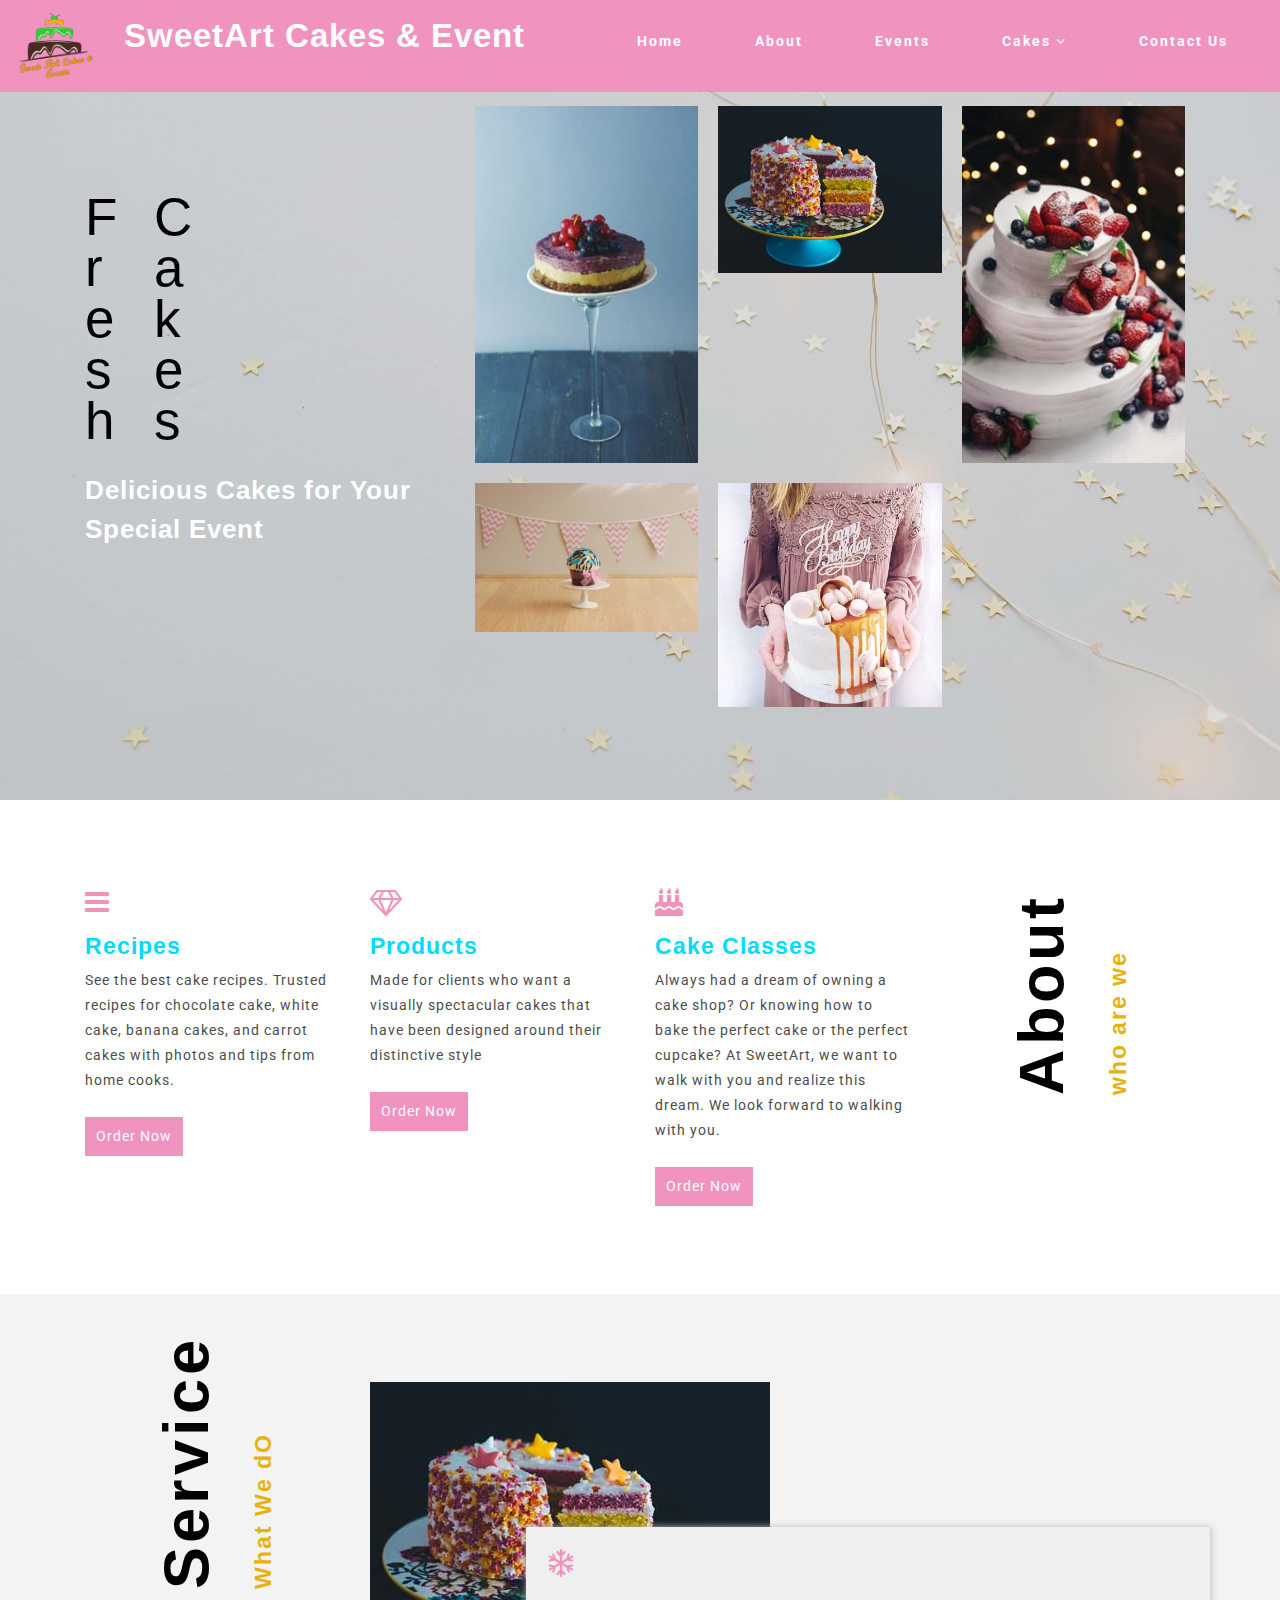
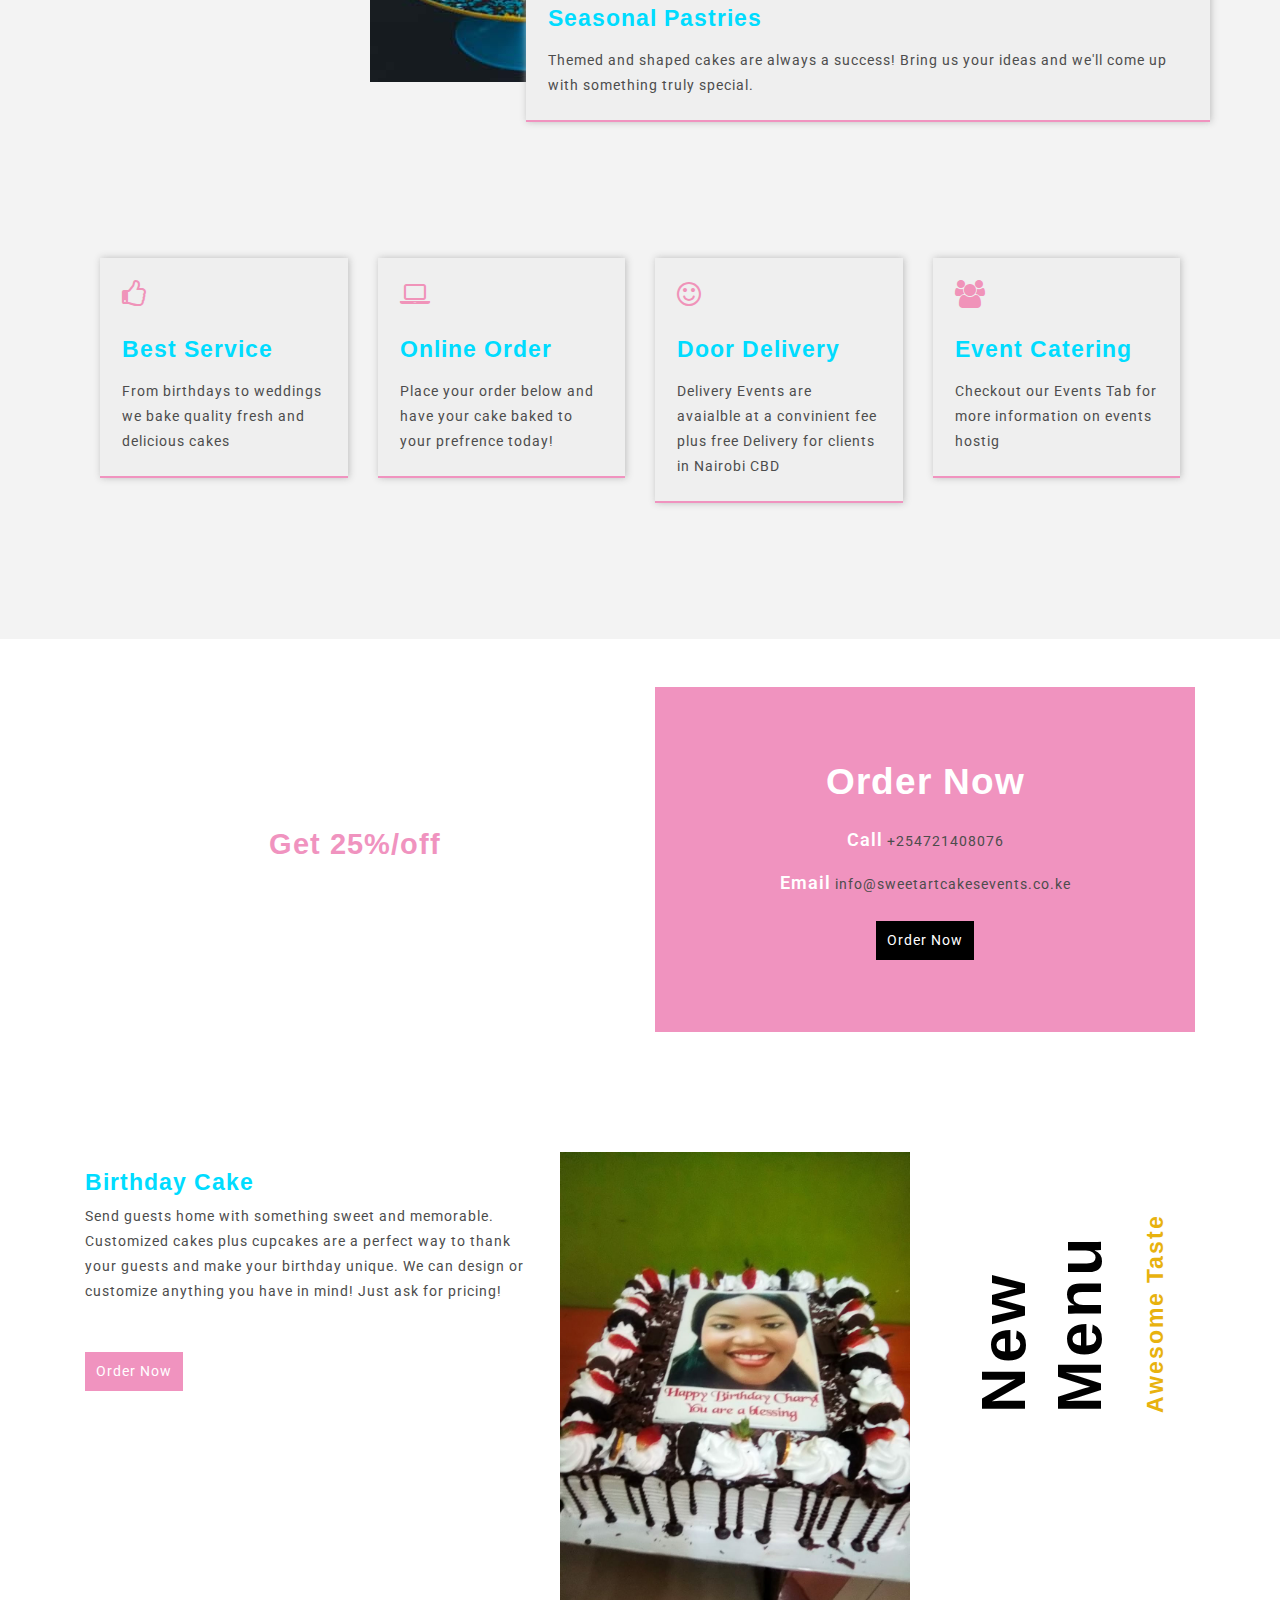
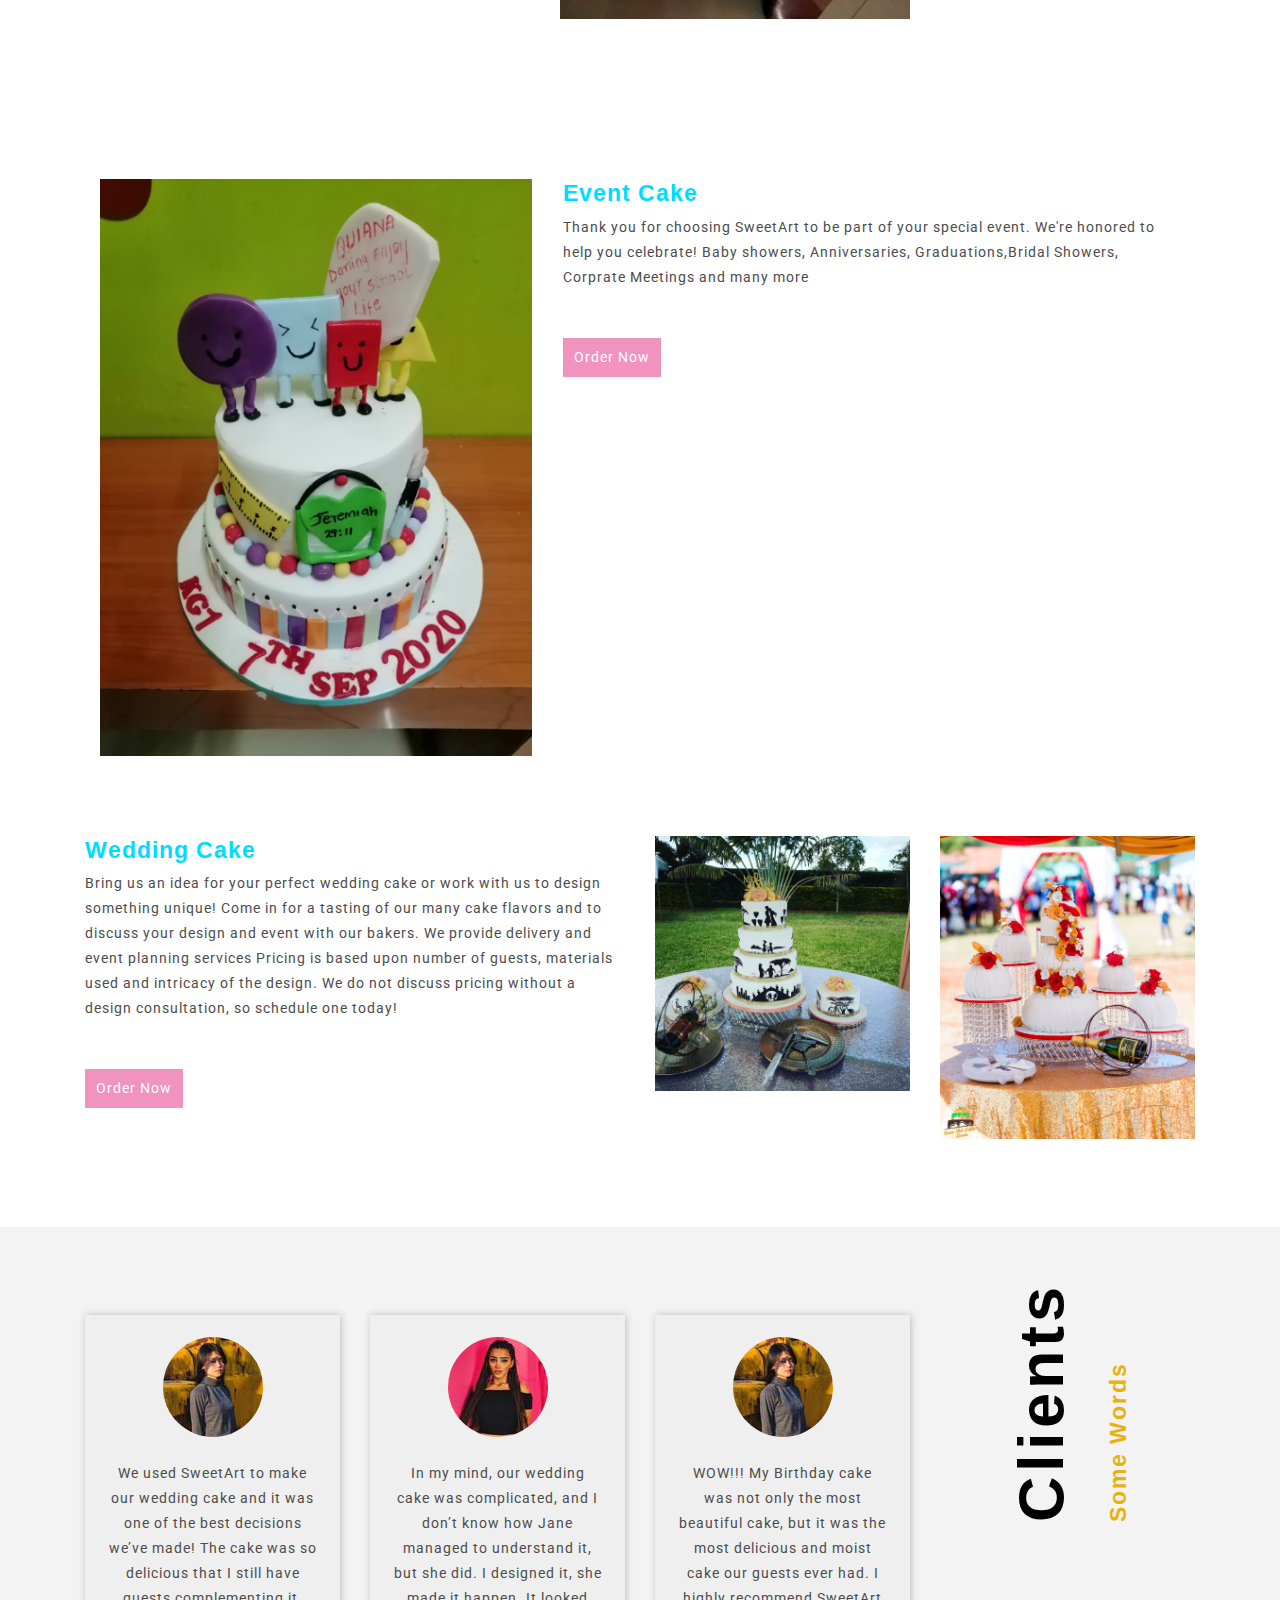
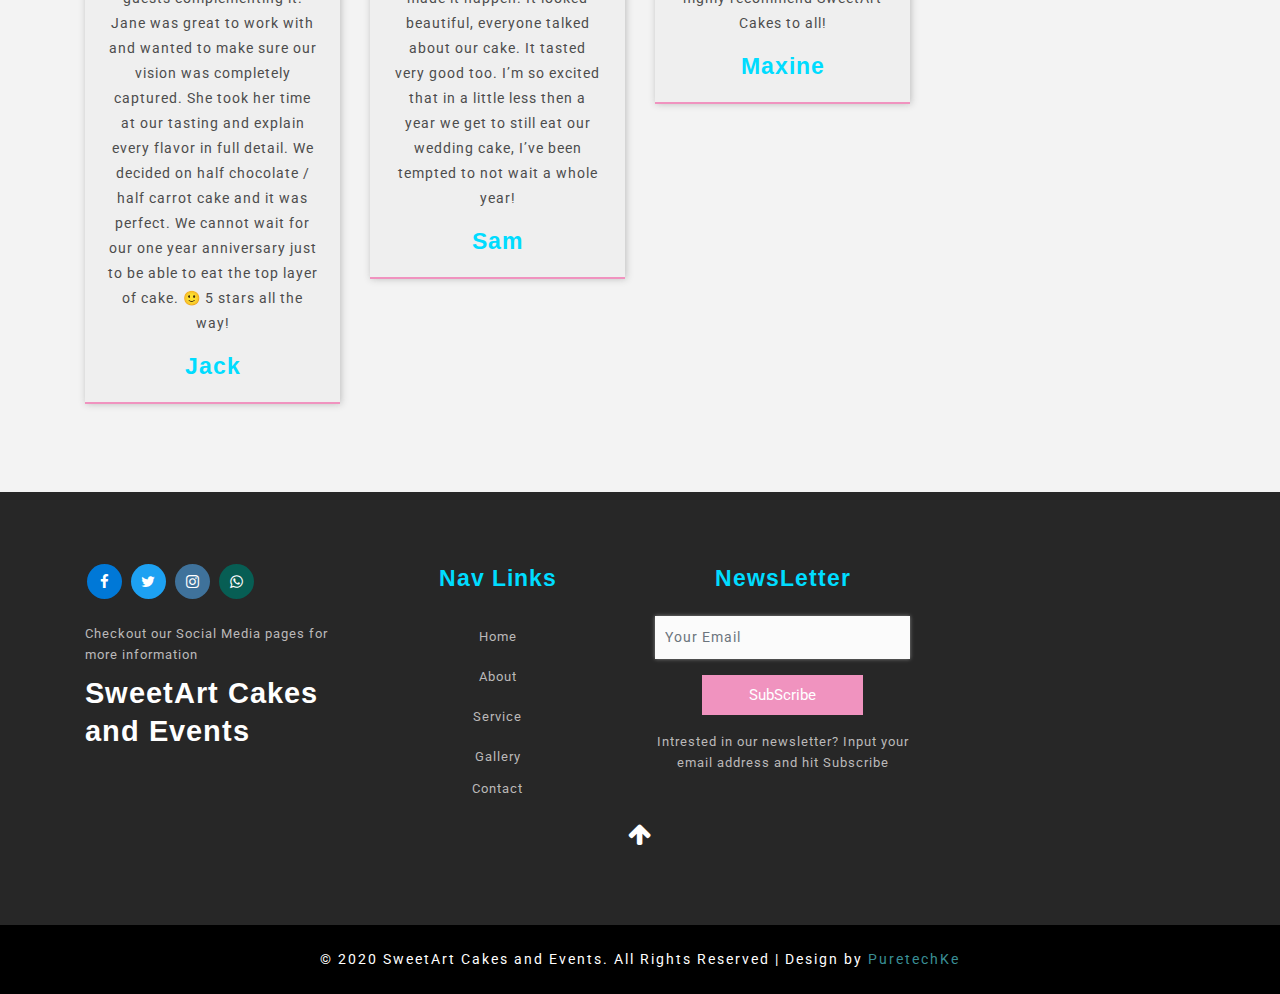
==== index.html @ e63283e0 "initial" ====
<!--A Design by W3layouts
  Author: W3layout
  Author URL: http://w3layouts.com
  License: Creative Commons Attribution 3.0 Unported
  License URL: http://creativecommons.org/licenses/by/3.0/
  -->
<!DOCTYPE html>
<html lang="zxx">

<head>
  <title>SweetArt Cakes & Events | Home</title>
  <!--meta tags -->
  <meta charset="UTF-8">
  <meta name="viewport" content="width=device-width, initial-scale=1">
  <meta name="keywords" content="Gateau Responsive web template, Bootstrap Web Templates, Flat Web Templates, Android Compatible web template, 
      Smartphone Compatible web template, free webdesigns for Nokia, Samsung, LG, SonyEricsson, Motorola web design" />
  <script>
    addEventListener("load", function () {
      setTimeout(hideURLbar, 0);
    }, false);

    function hideURLbar() {
      window.scrollTo(0, 1);
    }
  </script>
  <!--//meta tags ends here-->
  <!--booststrap-->
  <link href="css/bootstrap.min.css" rel="stylesheet" type="text/css" media="all">
  <!--//booststrap end-->
  <!-- font-awesome icons -->
  <link href="css/font-awesome.min.css" rel="stylesheet">
  <!-- //font-awesome icons -->
  <!--stylesheets-->
  <link href="css/style.css" rel='stylesheet' type='text/css' media="all">
  <!--//stylesheets-->
  <link href="//fonts.googleapis.com/css?family=Arimo:400,700" rel="stylesheet">
  <link href="//fonts.googleapis.com/css?family=Roboto:400,500,700,900" rel="stylesheet">
</head>

<body>
  <div class="main-top" id="home">
    <div class="headder-top">
      <!-- nav -->
      <nav>
        <div id="logo">
          <img id="logox" src="images/cakes/logo.png">
          <h1>
            <a href="index.html">SweetArt Cakes & Event</a>
          </h1>
        </div>
        <label for="drop" class="toggle">Menu</label>
        <input type="checkbox" id="drop">
        <ul class="menu mt-2">
          <li class="active">
            <a href="index.html">Home</a>
          </li>
          <li class="mx-lg-3 mx-md-2 my-md-0 my-1">
            <a href="about.html">About</a>
          </li>
          <li>
            <a href="service.html">Events</a>
          </li>
          <li class="mx-lg-3 mx-md-2 my-md-0 my-1">
            <!-- First Tier Drop Down -->
            <label for="drop-2" class="toggle toogle-2">Cakes
              <span class="fa fa-angle-down" aria-hidden="true"></span>
            </label>
            <a href="#">Cakes
              <span class="fa fa-angle-down" aria-hidden="true"></span>
            </a>
            <input type="checkbox" id="drop-2">
            <ul>
              <li>
                <a href="wedding.html" class="drop-text">Weddings</a>
              </li>
              
              <li>
                <a href="gallery.html" class="drop-text">Birthdays</a>
              </li>
              <li>
                <a href="babyshower.html" class="drop-text">Baby Showers</a>
              </li>
              <li>
                <a href="Corporate.html" class="drop-text">Corporate</a>
              </li>
              <li>
                <a href="others.html" class="drop-text">Others</a>
              </li>
              
            </ul>
          </li>
          <li>
            <a href="contact.html">Contact Us</a>
          </li>
        </ul>
      </nav>
      <!-- //nav -->
    </div>
    <!-- banner -->
    <div class="container">
      <div class="row main-banner">
        <div class="col-lg-4 col-md-5 style-banner ">
          <div class="banner-rotated">
            <h4>
              <span> F</span>
            </h4>
            <h4>
              <span> r</span>
            </h4>
            <h4>
              <span> e</span>
            </h4>
            <h4>
              <span> s</span>
            </h4>
            <h4>
              <span> h</span>
            </h4>
          </div>
          <div class="banner-rotated">
            <h4>
              <span> C</span>
            </h4>
            <h4>
              <span> a</span>
            </h4>
            <h4>
              <span> k</span>
            </h4>
            <h4>
              <span> e</span>
            </h4>
            <h4>
              <span> s</span>
            </h4>
          </div>
          <h5 class="mt-lg-4 mt-3">Delicious Cakes for Your Special Event
          </h5>
        </div>
        <div class="col-lg-8 col-md-7 banner-imgs text-center">
          <div class="row no-gutters">
            <div class="col-sm-4 banner-right-images">
              <img src="images/bb2.jpg" alt="news image" class="img-fluid">
            </div>
            <div class="col-sm-4 banner-right-images">
              <img src="images/bb1.jpg" alt="news image" class="img-fluid ">
            </div>
            <div class="col-sm-4 banner-right-images">
              <img src="images/bb3.jpg" alt="news image" class="img-fluid">
            </div>
            <div class="col-sm-4 banner-right-images">
              <img src="images/bb5.jpg" alt="news image" class="img-fluid ">
            </div>
            <div class="col-sm-4 banner-right-images">
              <img src="images/bb4.jpg" alt="news image" class="img-fluid">
            </div>
          </div>
        </div>
      </div>
    </div>
  </div>
  <!-- //banner -->
  <!-- about -->
  <section class="about py-lg-4 py-md-3 py-sm-3 py-3" id="about">
    <div class="container py-lg-5 py-md-4 py-sm-4 py-3">
      <div class="row">
        <div class="col-lg-3 col-md-6 col-sm-6 about-two-grids my-3">
          <span class="fa fa-bars mb-3" aria-hidden="true"></span>
          <h4>Recipes</h4>
          <div class="about-para-txt mt-2">
            <p>See the best cake recipes. Trusted recipes for chocolate cake, white cake, banana cakes, and carrot cakes with photos and tips from home cooks.</p>
          </div>
          <div class="view-buttn mt-md-4 mt-3">
            <a href="contact.html" class="btn">Order Now </a>
          </div>
        </div>
        <div class="col-lg-3 col-md-6 col-sm-6 about-two-grids my-3">
          <span class="fa fa-diamond mb-3" aria-hidden="true"></span>
          <h4>Products</h4>
          <div class="about-para-txt mt-2">
            <p>Made for clients who want a visually spectacular cakes that have been designed around their distinctive style</p>
          </div>
          <div class="view-buttn mt-md-4 mt-3">
            <a href="contact.html" class="btn">Order Now </a>
          </div>
        </div>
        <div class="col-lg-3 col-md-6 col-sm-6 about-two-grids my-3">
          <span class="fa fa-birthday-cake mb-3" aria-hidden="true"></span>
          <h4>Cake Classes</h4>
          <div class="about-para-txt mt-2">
            <p>Always had a dream of owning a cake shop? Or knowing how to bake the perfect cake or the perfect cupcake? At SweetArt, we want to walk with you and realize this dream. We look forward to walking with you.</p>
          </div>
          <div class="view-buttn mt-md-4 mt-3">
            <a href="contact.html" class="btn">Order Now </a>
          </div>
        </div>
        <div class="col-lg-3 col-md-6 col-sm-6 title-right-side my-3">
          <div class="rotated-title">
            <h3 class="title mb-lg-4 mb-md-3 mb-2"> About</h3>
            <h6 class="title-sub">who are we</h6>
          </div>
        </div>
      </div>
    </div>
  </section>
  <!-- //about -->
  <!-- service -->
  <section class="service py-lg-4 py-md-3 py-sm-3 py-3" id="service">
    <div class="container py-lg-5 py-md-4 py-sm-4 py-3">
      <div class="row">
        <div class="col-lg-3 col-md-4 my-3">
          <div class="rotated-title">
            <h3 class="title mb-lg-4 mb-md-3 mb-2">Service</h3>
            <h6 class="title-sub">What We dO</h6>
          </div>
        </div>
        <div class="col-lg-9 col-md-8 service-grid-top position-relative my-3">
          <img src="images/bb1.jpg" alt="news image" class="img-fluid">
          <div class="ser-fashion-grid ser-fashion-wthree">
            <div class="about-icon mb-md-4 mb-3">
              <span class="fa fa-snowflake-o" aria-hidden="true"></span>
            </div>
            <div class="ser-sevice-grid">
              <h4 class="pb-3">Seasonal Pastries</h4>
              <p>Themed and shaped cakes are always a success! 
                Bring us your ideas and we'll come up with something truly special. 
              </p>
            </div>
          </div>
        </div>
      </div>
      <div class="row mid-row-grids">
        <div class="col-lg-3 col-md-6 col-sm-6 service-grid-wthree my-3">
          <div class="ser-fashion-wthree">
            <div class="about-icon mb-md-4 mb-3">
              <span class="fa fa-thumbs-o-up" aria-hidden="true"></span>
            </div>
            <div class="ser-sevice-grid">
              <h4 class="pb-3">Best Service</h4>
              <p>From birthdays to weddings we bake quality fresh and delicious cakes</p>
            </div>
          </div>
        </div>
        <div class="col-lg-3 col-md-6 col-sm-6 service-grid-wthree my-3">
          <div class="ser-fashion-wthree">
            <div class="about-icon mb-md-4 mb-3">
              <span class="fa fa-laptop" aria-hidden="true"></span>
            </div>
            <div class="ser-sevice-grid">
              <h4 class="pb-3">Online Order</h4>
              <p>Place your order below and have your cake baked to your prefrence today!</p>
            </div>
          </div>
        </div>
        <div class="col-lg-3 col-md-6 col-sm-6 service-grid-wthree my-3">
          <div class="ser-fashion-wthree">
            <div class="about-icon mb-md-4 mb-3">
              <span class="fa fa-smile-o" aria-hidden="true"></span>
            </div>
            <div class="ser-sevice-grid">
              <h4 class="pb-3">Door Delivery</h4>
              <p>Delivery Events are avaialble at a convinient fee plus free Delivery for clients in Nairobi CBD</p>
            </div>
          </div>
        </div>
        <div class="col-lg-3 col-md-6 col-sm-6 service-grid-wthree my-3">
          <div class="ser-fashion-wthree">
            <div class="about-icon mb-md-4 mb-3">
              <span class="fa fa-users" aria-hidden="true"></span>
            </div>
            <div class="ser-sevice-grid">
              <h4 class="pb-3">Event Catering</h4>
              <p>Checkout our Events Tab for more information on events hostig</p>
            </div>
          </div>
        </div>
      </div>
    </div>
  </section>
  <!-- //service -->
  <!-- Online Order -->
  <section class="advertise-count">
    <div class="container py-lg-5 py-md-4 py-sm-4 py-3">
      <div class="row">
        <div class="col-lg-6 col-md-6 fashion-collet-txt text-center">
          <h5>Online Order</h5>
          <h6 class="mt-lg-4 mt-3"> Get 25%/off</h6>
          <p class="mt-2">when you order 2 or more cakes!!</p>
        </div>
        <div class="col-lg-6 col-md-6 text-center">
          <div class="order-show-w3ls">
            <h5> Order Now</h5>

            <ul class="mt-lg-4 mt-3">
              <li>
                <p>
                  <span>Call</span> +254721408076</p>
              </li>
              <li class="mt-lg-3 mt-2">
                <p>
                  <span> Email</span> info@sweetartcakesevents.co.ke</p>
              </li>
            </ul>
            <div class="order-buttn mt-lg-4 mt-3">
              <a href="contact.html" class="btn">Order Now </a>
            </div>
          </div>
        </div>
      </div>
    </div>
  </section>
  <!--//Online Order -->
  <!-- menu -->
  <section class="collection py-lg-4 py-md-3 py-sm-3 py-3">
    <div class="container py-lg-5 py-md-4 py-sm-4 py-3">
      <!--row -->
      <div class="row">
        <div class="col-lg-5 col-md-5 collection-w3layouts my-3">
          <h4>Birthday Cake</h4>
          <p class="mt-2">Send guests home with something sweet and memorable.
            Customized cakes plus cupcakes are a perfect way to thank your guests and make your birthday unique. We can design or customize anything you have in mind!  
            Just ask for pricing!
            
            </p>
          <div class="view-buttn mt-lg-5 mt-md-4 mt-3">
            <a href="contact.html" class="btn">Order Now </a>
          </div>
        </div>
        <div class="col-lg-4 col-md-4 collective-images position-relative">
          <img src="images/cakes/birthday15.jpg" alt="news image" class="img-fluid">
          
        </div>
        <div class="col-lg-3 col-md-3 title-right-side my-3">
          <div class="rotated-title">
            <h3 class="title mb-lg-4 mb-md-3 mb-2">New Menu</h3>
            <h6 class="title-sub">Awesome Taste</h6>
          </div>
        </div>
      </div>
      <!--// row -->
      <!-- row -->
      <div class="row mid-row-grids">
        <div class="col-lg-5 col-md-6 collective-images my-3">
          <img src="images/cakes/event1.jpg" alt="news image" class="img-fluid">
        </div>
        <div class="col-lg-7 col-md-6 collection-w3layouts my-3">
          <h4>Event Cake</h4>
          <p class="mt-2">Thank you for choosing SweetArt to be part of your special event.
            We're honored to help you celebrate! Baby showers, Anniversaries, Graduations,Bridal Showers, Corprate Meetings and many more</p>
          <div class="view-buttn mt-lg-5 mt-md-4 mt-3">
            <a href="contact.html" class="btn">Order Now </a>
          </div>
        </div>

      </div>
      <!--// row -->
      <!-- row -->
      <div class="row">
        <div class="col-lg-6 col-md-5 collection-w3layouts my-3">
          <h4> Wedding Cake</h4>
          <p class="mt-2">Bring us an idea for your perfect wedding cake or work with us to design something unique!
            Come in for a tasting of our many cake flavors and to discuss your design and event with our bakers.
            We provide delivery and event planning services 
            Pricing is based upon number of guests, materials used and intricacy of the design.
            We do not discuss pricing without a design consultation, so schedule one today!</p>
          <div class="view-buttn mt-lg-5 mt-md-4 mt-3">
            <a href="contact.html" class="btn">Order Now </a>
          </div>
        </div>
        <div class="col-lg-3 col-md-4 collective-images my-3">
          <img src="images/cakes/wedding1.jpg" alt="news image" class="img-fluid">
        </div>
        <div class="position-top-three col-md-3 my-3">
          <img src="images/cakes/wedding19.jpg" alt="news image" class="img-fluid">
        </div>
      </div>
      <!--// row -->
    </div>
  </section>
  <!--//menu -->
  <!-- client -->
  <section class="client py-lg-4 py-md-3 py-sm-3 py-3" id="client">
    <div class="container py-lg-5 py-md-4 py-sm-4 py-3">
      <div class="row">
        <div class="col-lg-3 col-md-6 col-sm-6 cilent-item text-center my-3">
          <div class="clients-ile-img">
            <img src="images/cc2.jpg" alt=" " class="img-fluid">
            <div class="clients-color-ile text-center mt-lg-4 mt-3">
              <p>We used SweetArt to make our wedding cake and it was one of the best decisions we’ve made! The cake was so delicious that I still have guests complementing it. Jane was great to work with and wanted to make sure our vision was completely captured. She took her time at our tasting and explain every flavor in full detail. We decided on half chocolate / half carrot cake and it was perfect. We cannot wait for our one year anniversary just to be able to eat the top layer of cake. 🙂 5 stars all the way!
              </p>
              <div class="mt-3 clients-txt-ile">
                <h4>Jack</h4>
              </div>
            </div>
          </div>
        </div>
        <div class="col-lg-3 col-md-6 col-sm-6 cilent-item text-center my-3">
          <div class="clients-ile-img">
            <img src="images/cc1.jpg" alt=" " class="img-fluid">
            <div class="clients-color-ile text-center mt-lg-4 mt-3">
              <p>In my mind, our wedding cake was complicated, and I don’t know how Jane managed to understand it, but she did. I designed it, she made it happen. It looked beautiful, everyone talked about our cake. It tasted very good too. I’m so excited that in a little less then a year we get to still eat our wedding cake, I’ve been tempted to not wait a whole year!
              </p>
              <div class="mt-3 clients-txt-ile">
                <h4>Sam</h4>
              </div>
            </div>
          </div>
        </div>
        <div class="col-lg-3 col-md-6 col-sm-6 cilent-item text-center my-3">
          <div class="clients-ile-img">
            <img src="images/cc2.jpg" alt=" " class="img-fluid">
            <div class="clients-color-ile text-center mt-lg-4 mt-3">
              <p>WOW!!! My Birthday cake was not only the most beautiful cake, but it was the most delicious and moist cake our guests ever had. I highly recommend SweetArt Cakes to all!
              </p>
              <div class="mt-3 clients-txt-ile">
                <h4>Maxine</h4>
              </div>
            </div>
          </div>
        </div>
        <div class="col-lg-3 col-md-6 col-sm-6 title-right-side my-3">
          <div class="rotated-title">
            <h3 class="title mb-lg-4 mb-md-3 mb-2">Clients</h3>
            <h6 class="title-sub">Some Words</h6>
          </div>
        </div>
      </div>
    </div>
  </section>
  <!--//client -->
  <!-- footer -->
  <section class="py-lg-4 py-md-3 py-sm-3 py-3 bottom-footers">
    <div class="container py-lg-5 py-md-5 py-sm-4 py-3">
      <div class="row">
        <div class="col-lg-3 col-md-6 col-sm-6 bottom-footer-left">
          <div class="social-icons mb-lg-4 mb-3">
            <ul>
              <li class="facebook">
                <a href="https://web.facebook.com/SweetartCakesEvents/?_rdc=1&_rdr">
                  <span class="fa fa-facebook"></span>
                </a>
              </li>
              <li class="twitter">
                <a href="https://twitter.com/sweetartcakese">
                  <span class="fa fa-twitter"></span>
                </a>
              </li>
              <li class="instagram">
                <a href="https://www.instagram.com/sweetartcakesandevents2/?hl=en">
                  <span class="fa fa-instagram"></span>
                </a>
              </li>
              <li class="whatsapp">
                <a href="https://api.whatsapp.com/message/G3OFZ2HVGBGRK1">
                  <span class="fa fa-whatsapp"></span>
                </a>
              </li>
            </ul>
          </div>
          <p>Checkout our Social Media pages for more information</p>
          <div class="footer-w3layouts-head mt-2">
            <h2>
              <a href="index.html">SweetArt Cakes and Events</a>
            </h2>
          </div>
        </div>
        <div class="footer-info-bottom col-lg-3 col-md-6 col-sm-6 text-center">
          <h4 class="pb-lg-4 pb-md-3 pb-3">Nav Links</h4>
          <ul class="bottom-menu">
            <li class="py-sm-2 py-1">
              <a href="index.html">Home</a>
            </li>
            <li class="py-sm-2 py-1">
              <a href="about.html">About</a>
            </li>
            <li class="py-sm-2 py-1">
              <a href="service.html">Service</a>
            </li>
            <li class="py-sm-2 py-1">
              <a href="gallery.html">Gallery</a>
            </li>
            <li>
              <a href="contact.html">Contact</a>
            </li>
          </ul>
        </div>
       
        <div class="footer-info-bottom col-lg-3 col-md-6 col-sm-6 text-center">
          <h4 class="pb-lg-4 pb-md-3 pb-3">NewsLetter</h4>
          <div class="newsletter-footers">
            <form action="#" method="post">
              <input type="email" name="Your Email" class="form-control" placeholder="Your Email" required="">
              <button type="submit" class="btn1 mt-3">SubScribe</button>
            </form>
          </div>
          <div class="footer-office-hour mt-sm-3 mt-2">
            <p>Intrested in our newsletter? Input your email address and hit Subscribe</p>
          </div>
        </div>
      </div>
      <!-- move icon -->
      <div class="text-center">
        <a href="#home" class="move-top text-center mt-3">
          <i class="fa fa-arrow-up" aria-hidden="true"></i>
        </a>
      </div>
      <!--//move icon -->
    </div>
  </section>
  <footer>
    <div class="bottem-wthree-footer text-center py-md-4 py-3">
      <p>
        © 2020 SweetArt Cakes and Events. All Rights Reserved | Design by
        <a href="https://api.whatsapp.com/send?phone=254708225397&fbclid=IwAR0k0MHB01T2iaLpjWzOq_iuct9BTDvVUm-sothr2oikSY_jNmat0_RlDss" target="_blank">PuretechKe</a>
      </p>
    </div>
  </footer>
  <!--//footer -->
</body>

</html>
---- css/style.css ----
/*--Author: W3layouts
Author URL: http://w3layouts.com
License: Creative Commons Attribution 3.0 Unported
License URL: http://creativecommons.org/licenses/by/3.0/
--*/

html {
  scroll-behavior: smooth;
}

html,
body {
  padding: 0;
  margin: 0;
  background: #fff;
  letter-spacing: 1px;
font-family: 'Roboto', sans-serif;
}

body a {
  outline: none;
  transition: 0.5s all;
  -webkit-transition: 0.5s all;
  -moz-transition: 0.5s all;
  -o-transition: 0.5s all;
  -ms-transition: 0.5s all;
  text-decoration: none;
}

body a:hover {
  text-decoration: none;
}

body a:focus,
a:hover {
  text-decoration: none;
}

input[type="button"],
input[type="submit"] {
  transition: 0.5s all;
  -webkit-transition: 0.5s all;
  -moz-transition: 0.5s all;
  -o-transition: 0.5s all;
  -ms-transition: 0.5s all;
  letter-spacing: 1px;
  font-family: 'Roboto', sans-serif;
}

select,
input[type="email"],
input[type="text"],
input[type=password],
input[type="button"],
input[type="submit"],
textarea {
  font-family: 'Roboto', sans-serif;
  transition: 0.5s all;
  -webkit-transition: 0.5s all;
  -moz-transition: 0.5s all;
  -o-transition: 0.5s all;
  -ms-transition: 0.5s all;
  letter-spacing: 1px;
}

h1,
h2,
h3,
h4,
h5,
h6 {
  margin: 0;
  padding: 0;
  letter-spacing: 1px;
font-family: 'Arimo', sans-serif;
}

p {
  margin: 0;
  padding: 0;
  letter-spacing: 1px;
  font-family: 'Roboto', sans-serif;
}

ul {
  margin: 0;
  padding: 0;
  list-style-type: none;
}

ul li {
  display: inline-block;
}
/*-- //Reset-Code --*/
.title {
    font-size: 66px;
    color: #000;
    letter-spacing: 4px;
    font-weight: 600;
    text-transform: capitalize;
}
.title-sub {
    font-size: 25px;
    color: #e8b20e;
    letter-spacing:3px;
    font-weight: bold;
}
.rotated-title {
    transform: rotate(-90deg);
    -webkit-transform: rotate(-90deg);
    -moz-transform: rotate(-90deg);
    -ms-transform: rotate(-90deg);
    -o-transform: rotate(-90deg);
    margin-top: 16px;
}
.collection-w3layouts h4,
.ser-sevice-grid h4,
.clients-txt-ile h4,
.contact-list-grid h4,
.blog-left-sub h4 a,
.comments-grid-right h4,
.single-title h4,.footer-info-bottom h4,.about-two-grids h4 {
  font-size: 25px;
  color:#00dcff;
  text-transform: capitalize;
  font-weight:600;
}

.about-grid-title p,
.about-para-txt p,
.collection-w3layouts p,
.ser-sevice-grid p,
.clients-color-ile p,
.contact-list-grid p a,
.contact-list-grid p,
.blog-left-sub p,
.blog-date-time ul li a,
.single-title p,
.single-title ul li,
.single-title ul li a ,.fashion-collet-txt p,.order-show-w3ls ul li p{
  font-size: 14px;
  color: #4c4c4c;
  line-height: 25px;
}
.fashion-collet-txt p{color:#fff;}

/* header */


/* navigation */


/* CSS Document */

.toggle-2,
.toggle,
[id^=drop] {
  display: none;
}


/* Giving a background-color to the nav container. */

nav {
  margin: 0;
  padding: 0;
}

#logo a {
    float: left;
    display: initial;
    font-weight: 600;
    font-size: 35px;
    letter-spacing: 1px;
    color: #fff;
    padding: 0;
}
/* Since we'll have the "ul li" "float:left"
* we need to add a clear after the container. */
#logox {
  height: 120px;
  width: auto;
  position: relative;
  float: left;
  margin: -30px;
  margin-right: 10px;
 
}

nav:after {
  content: "";
  display: table;
  clear: both;
}


/* Removing padding, margin and "list-style" from the "ul",
* and adding "position:reltive" */

nav ul {
    float: right;
    padding: 0;
    margin: 0;
    list-style: none;
    position: relative;
    z-index: 99;
}
/* Positioning the navigation items inline */

nav ul li {
  margin: 0px;
  display: inline-block;
  float: left;
}


/* Styling the links */

nav ul li a {
  color: #fff;
  text-transform: capitalize;
  font-weight:700;
  font-size: 14px;
  letter-spacing: 2px;
  background: transparent;
  padding: 7px 28px;
  display: inline-block;
  transition: 0.5s all;
  -webkit-transition: 0.5s all;
  -moz-transition: 0.5s all;
  -o-transition: 0.5s all;
  -ms-transition: 0.5s all;
}

nav ul li ul li:hover {
  background: #f8f9fa;
}

.menu li .drop-text:hover {
  color: #000;
  border: none;
}


/* Background color change on Hover */


/*.menu li.active a,.menu li a:hover{border-bottom: 1px solid #d4d4d4;}*/

.menu li a:hover {
  opacity: 0.8;
  color: #000;
  transition: 0.5s all;
  -webkit-transition: 0.5s all;
  -moz-transition: 0.5s all;
  -o-transition: 0.5s all;
  -ms-transition: 0.5s all;
}


/* Hide Dropdowns by Default
* and giving it a position of absolute */

nav ul ul {
  display: none;
  position: absolute;
  top: 33px;
  background: #000;
  padding: 10px;
  border-radius: 4px;
  box-shadow: -1px 1px 5px black;
}


/* Display Dropdowns on Hover */

nav ul li:hover>ul {
  display: inherit;
}


/* Fisrt Tier Dropdown */

nav ul ul li {
  width: 170px;
  float: none;
  display: list-item;
  position: relative;
}

nav ul ul li a {
  color: #fff;
  padding: 5px 10px;
  display: block;
  background: transparent;
}


/* Second, Third and more Tiers	
* We move the 2nd and 3rd etc tier dropdowns to the left
* by the amount of the width of the first tier.
*/

nav ul ul ul li {
  position: relative;
  top: -60px;
  /* has to be the same number as the "width" of "nav ul ul li" */
  left: 170px;
}


/* Change ' +' in order to change the Dropdown symbol */

li>a:only-child:after {
  content: '';
}

a.reqe-button {
  border: 2px solid rgba(255, 255, 255, 0.35);
  border-radius: 4px;
}


/* Media Queries
--------------------------------------------- */

@media(max-width: 800px) {
  nav a {
    font-size: 13px;
  }
}

@media all and (max-width: 767px) {
  #logo {
    display: block;
    padding: 0;
    width: 100%;
    text-align: center;
    float: none;
  }
  nav {
    margin: 0;
  }
  /* Hide the navigation menu by default */
  /* Also hide the  */
  .toggle+a,
  .menu {
    display: none;
  }
  /* Stylinf the toggle lable */
  .toggle {
    display: block;
    padding: 6px 17px;
    font-size: 14px;
    text-decoration: none;
    border: none;
    float: right;
    background-color: #fff;
    color: #000;
    border-radius: 50px;
    cursor: pointer;
  }
  .menu .toggle {
    float: none;
    text-align: center;
    margin: auto;
    max-width: 138px;
    padding: 10px 18px;
    font-weight: normal;
    font-size: 15px;
    letter-spacing: 1px;
    transition: 0.5s all;
    -webkit-transition: 0.5s all;
    -moz-transition: 0.5s all;
    -o-transition: 0.5s all;
    -ms-transition: 0.5s all;
  }
  .menu .toggle:hover {
    color: #000;
	opacity:.8;
    transition: 0.5s all;
    -webkit-transition: 0.5s all;
    -moz-transition: 0.5s all;
    -o-transition: 0.5s all;
    -ms-transition: 0.5s all;
  }
  .toggle:hover {
    color: #000;
    transition: 0.5s all;
    -webkit-transition: 0.5s all;
    -moz-transition: 0.5s all;
    -o-transition: 0.5s all;
    -ms-transition: 0.5s all;
  }
  label.toggle.toogle-2 {
    background: transparent;
    text-transform: capitalize;
    font-size: 14px;
    color: #fff;
	font-weight:700;
  }
  /* Display Dropdown when clicked on Parent Lable */
  [id^=drop]:checked+ul {
    display: block;
    background:rgba(241, 241, 241, 0.51);
    padding: 15px 0;
    text-align: center;
    width: 100%;
  }
  /* Change menu item's width to 100% */
  nav ul li {
    display: block;
    width: 100%;
    padding: 5px 0;
  }
  nav ul ul .toggle,
  nav ul ul a {
    padding: 0 40px;
  }
  nav ul ul ul a {
    padding: 0 80px;
  }
  nav a:hover,
  nav ul ul ul a {
    background-color: transparent;
  }
  nav ul li ul li .toggle,
  nav ul ul a,
  nav ul ul ul a {
    padding: 14px 20px;
    color: #FFF;
    font-size: 15px;
  }
  /* 
nav ul li ul li .toggle,
nav ul ul a {
background-color: #212121;
} */
  /* Hide Dropdowns by Default */
  nav ul ul {
    float: none;
    position: static;
    color: #ffffff;
    /* has to be the same number as the "line-height" of "nav a" */
  }
  /* Hide menus on hover */
  nav ul ul li:hover>ul,
  nav ul li:hover>ul {
    display: none;
  }
  /* Fisrt Tier Dropdown */
  nav ul ul li {
    display: block;
    width: 100%;
    padding: 0;
  }
  nav ul ul ul li {
    position: static;
    /* has to be the same number as the "width" of "nav ul ul li" */
  }
  nav a {
    color: #000;
    font-size: 15px;
  }
  .menu li.active a,
  .menu li a:hover {
    background: transparent;
  }
}

@media all and (max-width: 568px) {
  nav a,
  .menu .toggle,
  nav ul li ul li .toggle,
  nav ul ul a,
  nav ul ul ul a {
    font-size: 14px;
  }
}

@media all and (max-width: 320px) {
  nav a,
  .menu .toggle,
  nav ul li ul li .toggle,
  nav ul ul a,
  nav ul ul ul a {
    font-size: 13px;
  }
}
/*-- dropdown --*/
/* banner */
.main-top {
  background: url(../images/b1.jpg) no-repeat center;
  background-size: cover;
  -webkit-background-size: cover;
  -moz-background-size: cover;
  -o-background-size: cover;
  -ms-background-size: cover;
    min-height: 800px;
}
.banner-rotated span {
    display: block;
}
.banner-rotated {
display: inline-block;
padding-right: 31px;
}
.headder-top {
    background: #f093bf;
    position: absolute;
    width: 100%;
    padding: 1em 2em;
    z-index: 99;
}
.style-banner {
    padding-top: 12em;
}
.style-banner h5 {
    font-size: 30px;
    color: #fff;
    font-weight: 600;
    line-height: 46px;
}
.banner-rotated h4 span {
    color: #000;
    font-size: 2.5em;
    font-weight: 500;
    line-height: 55px;
}
.view-buttn a,.order-buttn a{
    font-size: 14px;
    color: #ffffff;
    text-decoration: none;
    text-transform: capitalize;
    display: inline-block;
    letter-spacing: 1px;
    outline: none;
    font-weight: 400;
    border-radius: 0px;
    background-color: #f093bf;
    padding: 9px 11px;
    border: none;
}
.order-buttn a{background:#000;}
.view-buttn a:hover,
button.btn1:hover,
.sent-butnn:hover ,.order-buttn:hover,ul.bottom-menu li a:hover{
  opacity: 0.8;
}
.banner-imgs {
    padding-top: 6em;
}
.banner-right-images img{padding:10px;}
/* //banner */


/*--inner-banner -- */

.inner_page-banner {
  background: url(../images/b3.jpg) no-repeat center;
  background-size: cover;
  -webkit-background-size: cover;
  -moz-background-size: cover;
  -o-background-size: cover;
  -ms-background-size: cover;
  min-height: 300px;
}
.inner_page-wedding {
  background: url(../images/tall-white-tired-wedding-cake-stands-round-table.jpg) no-repeat center;
  background-size: cover;
  -webkit-background-size: cover;
  -moz-background-size: cover;
  -o-background-size: cover;
  -ms-background-size: cover;
  min-height: 300px;
}
.inner_page-birthday {
  background: url(../images/happy-birthday-cake-table.jpg) no-repeat center;
  background-size: cover;
  -webkit-background-size: cover;
  -moz-background-size: cover;
  -o-background-size: cover;
  -ms-background-size: cover;
  min-height: 300px;
}
.inner_page-baby {
  background: url(../images/first-birthday-decorated-room-with-blue-cake-standing-big-macaroon.jpg) no-repeat center;
  background-size: cover;
  -webkit-background-size: cover;
  -moz-background-size: cover;
  -o-background-size: cover;
  -ms-background-size: cover;
  min-height: 300px;
}
.inner_page-office {
  background: url(../images/close-up-chocolate-cake.jpg) no-repeat center;
  background-size: cover;
  -webkit-background-size: cover;
  -moz-background-size: cover;
  -o-background-size: cover;
  -ms-background-size: cover;
  min-height: 300px;
}
.inner_page-others {
  background: url(../images/cream-pastry-sweet-white-tasty.jpg) no-repeat center;
  background-size: cover;
  -webkit-background-size: cover;
  -moz-background-size: cover;
  -o-background-size: cover;
  -ms-background-size: cover;
  min-height: 300px;
}
.inner_page-contact {
  background: url(../images/front-view-red-fruit-cake-decorated-with-strawberries-round-with-cream-delicious-sweet-birthday-celebration-brown-desk.jpg) no-repeat center;
  background-size: cover;
  -webkit-background-size: cover;
  -moz-background-size: cover;
  -o-background-size: cover;
  -ms-background-size: cover;
  min-height: 300px;
}
.inner_page-about {
  background: url(../images/closeup-shot-cheese-cake-slice-with-cake-with-berries-top.jpg) no-repeat center;
  background-size: cover;
  -webkit-background-size: cover;
  -moz-background-size: cover;
  -o-background-size: cover;
  -ms-background-size: cover;
  min-height: 300px;
}
.inner_page-about2 {
  background: url(../images/g4.jpg) no-repeat center;
  background-size: cover;
  -webkit-background-size: cover;
  -moz-background-size: cover;
  -o-background-size: cover;
  -ms-background-size: cover;
  min-height: 300px;
}
.using-border {
  width: 100%;
  border: none;
  background:#d39e00;
  text-align: center;
}

ul.short_ls li a {
  color: #ffffff;
  text-decoration: none;
}

ul.short_ls li {
  list-style: none;
  display: inline-block;
  letter-spacing: 1px;
  font-size: 14px;
  color: #000;
}
/*-- //inner-banner --*/
/* about */
.about-two-grids  span ,.about-icon span {
    font-size: 28px;
    color: #f093b9;
}
.about-oil-w3layouts {
  padding: 3em 1em;
  color: #000;
  background: #efefef;
  box-shadow: 0px 0px 10px #cecece;
}
.about-fashion-two img,
.about-fashion-one img {
  box-shadow: -9px 10px 3px #3a8f96;
  box-shadow: -5px 2px 9px #afafaf;
}

/*--// about-- */
/* --order-- */
.order-show-w3ls {
    background: #f093bf;

}
.order-show-w3ls,.fashion-collet-txt{
padding: 5em 2em;
}
.order-show-w3ls ul li span {
    font-size: 18px;
    font-weight: 600;
    color: #fff;
}
.order-show-w3ls ul li ,ul.bottom-menu li{
    display: block;
}
/*--//order-- */
/*-- collection-- */
.position-top-img {
    position: absolute;
    top: 72px;
    width: 50%;
    left: 40%;
}
.client,.service{
  background: #f3f3f3;
}
.mid-row-grids {
    margin: 9em 0em 3em;
}
/*--// collection-- */


/*-- adv-text-- */

.advertise-count{
  background: url(../images/b3.jpg) no-repeat center fixed;
  background-size: cover;
  -webkit-background-size: cover;
  -moz-background-size: cover;
  -o-background-size: cover;
  -ms-background-size: cover;
  min-height: 260px;
}
.fashion-collet-txt h5, .order-show-w3ls h5 {
    font-size: 39px;
    font-weight: bold;
    color: #fff;
}
.fashion-collet-txt h6, .newsletter h4 {
    font-size: 31px;
    color: #f093bf;
    font-weight: 600;
}

/*--//adv-text-- */


/*--service-- */

.ser-fashion-grid {
    position: absolute;
    top: 145px;
    left: 20%;
}
.ser-fashion-wthree,.clients-ile-img{
    padding: 1.5em 1.5em;
    background: #efefef;
    box-shadow: 1px 0px 7px #bdbdbd;
    border: none;
    border-bottom: 2px solid #f093bf;
	}
/*--//service-- */


/*-- client-- */

.clients-ile-img img {
  -webkit-border-radius: 50px;
  -moz-border-radius: 50px;
  border-radius: 50px;
}


/*--//client-- */


/*--// gallery-- */


/* popup */

.popup-effect {
  position: fixed;
  top: 0;
  bottom: 0;
  left: 0;
  right: 0;
  background: rgba(0, 0, 0, 0.7);
  transition: opacity 0ms;
  visibility: hidden;
  opacity: 0;
  z-index: 99;
}

.popup-effect:target {
  visibility: visible;
  opacity: 1;
}

.popup {
  background: #fff;
  border-radius: 4px;
  max-width: 430px;
  position: relative;
  margin: 3em auto;
  padding: 3em 2em;
  z-index: 999;
  text-align: center;
}

.popup .close {
  position: absolute;
  top: 5px;
  right: 15px;
  transition: all 200ms;
  font-size: 30px;
  font-weight: bold;
  text-decoration: none;
  color: #000;
}

.popup .close:hover {
  color: #686de0;
}


/* //popup */


/*--// gallery-- */


/*-- stats-count-- */

.stats-count {
  background: url(../images/b3.jpg) no-repeat center;
  background-size: cover;
  -webkit-background-size: cover;
  -moz-background-size: cover;
  -o-background-size: cover;
  -ms-background-size: cover;
}

.number-w3three-info h5 {
  font-size: 43px;
  font-weight: 700;
  color: #fff;
}

.number-w3three-info h6 {
  font-size: 16px;
  color: #000;
  font-weight: 700;
}
/*-- stats-count-- */
/*-- blog-- */

.blog-image img {
  -webkit-border-radius: 50px;
  -moz-border-radius: 50px;
  border-radius: 50px;
}

.blog-date-time ul li{
  color: #000000;
  font-size: 14px;
  padding-right: 3px;
}

.blog-date-time ul li:nth-child(1) {
  padding-right: 10px;
}
/*--//blog-- */
/*-- contact--*/

.address_mail_footer_grids iframe {
    width: 100%;
    height: 19em;
    border: none;
}
.contact-forms input,.newsletter-footers input,
.contact-forms textarea {
  width: 100%;
  font-size: 14px;
  color: #000;
  padding: .8em .7em;
  outline: none;
  background: #fbfbfb;
  border: none;
  border-radius: 0px;
  box-shadow: 0px 0px 4px #888888;
}

.contact-forms textarea {
  resize: none;
  height: 10em;
}

/*--//contact-- */


/*--single page-- */

.newsletter input[type="email"] {
  outline: none;
  padding: 13px 15px;
  color: #000;
  font-size: 14px;
  width: 80%;
  border-radius: 0px;
  background: rgb(255, 255, 255);
  border: 1px solid #fff;
}
button.btn1,.sent-butnn  {
    color: #fff;
    border: none;
    padding: 10px 50px;
    font-size: 16px;
    background: #f093bf;
    -webkit-transition: 0.5s all;
    -moz-transition: 0.5s all;
    -o-transition: 0.5s all;
    -ms-transition: 0.5s all;
    transition: 0.5s all;
    cursor: pointer;
}
/*-- footer-- */
.bottom-footers {
    background:#272727;
}
footer {
  background: #000;
}

.footer-w3layouts-head h2 a {
  font-size: 29px;
  font-weight: 600;
  color: #fff;
}
.social-icons ul li a span{
    color: #fff;
    font-size: 15px;
    transition: 0.5s all;
    -webkit-transition: 0.5s all;
    transition: 0.5s all;
    -moz-transition: 0.5s all;
}
.footer-office-hour ul li {
    display: block;
}
.social-icons ul li.facebook{background:#0078d7;}
.social-icons ul li.twitter{background:#1da1f2;}
.social-icons ul li.instagram{background: #3f729b;}
.social-icons ul li.whatsapp{background:#075e54}
.social-icons ul li{
    width: 35px;
    text-align: center;
    height: 35px;
    line-height: 36px;
    border-radius: 50px;
    margin: 0px 2px;
    transition: 0.5s all;
    -webkit-transition: 0.5s all;
    transition: 0.5s all;
    -moz-transition: 0.5s all;
}
.bottom-footer-left p,.footer-office-hour p,ul.bottom-menu li a,.footer-office-hour ul li p a
{ font-size: 13px;
    color: #bbb9b9;
    line-height: 21px;}
.footer-office-hour ul li span {
    font-size: 13px;
    color: #f093bf;
    font-style: italic;
}
.bottem-wthree-footer p {
  font-size: 14px;
  color: #fff;
  letter-spacing: 2px;
}

.bottem-wthree-footer p a {
  color: #3a8f96;
}
a.move-top {
display:inline-block;
font-size:25px;
color:#fff;
}

/*--//footer-- */

/*--responsive--*/
@media(max-width:1920px){
	
}
@media(max-width:1680px){
	
}
@media(max-width:1600px){
	
}
@media(max-width:1440px){
.banner-rotated h4 span {
font-size: 2.3em;
}	
.style-banner h5 {
font-size: 28px;
}
	
.title {
font-size: 63px;
	}
.order-show-w3ls, .fashion-collet-txt {
padding: 4.5em 2em;
}
.fashion-collet-txt h5, .order-show-w3ls h5 {
font-size: 37px;
}
button.btn1, .sent-butnn {
    padding: 9px 47px;
    font-size: 15px;
	}
.inner_page-banner {
    min-height: 270px;
}
.number-w3three-info h5 {
    font-size: 40px;
}
.address_mail_footer_grids iframe {
    height: 17em;
}
}
@media(max-width:1366px){
#logo a {
font-size: 33px;
}	
.title-sub {
font-size: 23px;
letter-spacing: 2px;
}
.collection-w3layouts h4, .ser-sevice-grid h4,
 .clients-txt-ile h4, .contact-list-grid h4, 
 .blog-left-sub h4 a, .comments-grid-right h4,
 .single-title h4, .footer-info-bottom h4, .about-two-grids h4 {
    font-size: 23px;
}
.fashion-collet-txt h6, .newsletter h4 {
    font-size: 29px;
}
.contact-forms textarea {
    height: 9em;
}
}
@media(max-width:1280px){
.banner-rotated h4 span {
    font-size: 2.2em;
    line-height: 51px;
}
.headder-top {
    padding: 1em 1.5em;
}	
.style-banner h5 {
    font-size: 26px;
    line-height: 39px;
}
.ser-fashion-wthree, .clients-ile-img {
    padding: 1.4em 1.4em;
}
}
@media(max-width:1080px){
	.title {
    font-size: 60px;
}
nav ul li a {
    padding: 7px 25px;
}
.mid-row-grids {
    margin: 8em 0em 3em;
}
.collection-w3layouts h4, .ser-sevice-grid h4, .clients-txt-ile h4, .contact-list-grid h4, .blog-left-sub h4 a, .comments-grid-right h4, .single-title h4, .footer-info-bottom h4, .about-two-grids h4 {
    font-size: 21px;
}
.about-two-grids span, .about-icon span {
    font-size: 26px;
}
.ser-fashion-wthree, .clients-ile-img {
    padding: 1.3em 1.2em;
}
.order-show-w3ls ul li span {
    font-size: 17px;
}
.inner_page-banner {
    min-height: 246px;
}
.number-w3three-info h5 {
    font-size: 37px;
}
.address_mail_footer_grids iframe {
    height: 16em;
}
}
@media(max-width:1050px){
.contact-forms input, .newsletter-footers input, .contact-forms textarea {
padding: .7em .7em;
}
.fashion-collet-txt h5, .order-show-w3ls h5 {
    font-size: 35px;
}
.footer-w3layouts-head h2 a {
    font-size: 27px;
	}
}
@media(max-width:1024px){
.main-top {
    min-height: 742px;
}	
.order-show-w3ls, .fashion-collet-txt {
    padding: 4em 2em;
}
.title-sub {
    font-size: 22px;
	}
.title {
font-size: 57px;
letter-spacing: 3px;
	}
.social-icons ul li {
    width: 33px;
    height: 33px;
    line-height: 34px;
}
}
@media(max-width:991px){
.style-banner {
    padding-top: 6.5em;
}
.main-top {
    min-height: 518px;
}	
#logo a {
    font-size: 30px;
}
.style-banner h5 {
    font-size: 24px;
    line-height: 36px;
}
.banner-rotated h4 span {
    font-size: 2em;
    line-height: 49px;
}
.rotated-title {
    transform: rotate(0deg);
    -webkit-transform: rotate(0deg);
    -moz-transform: rotate(0deg);
    -ms-transform: rotate(0deg);
    -o-transform: rotate(0deg);
    margin-top: 0px;
    text-align: center;
}
.mid-row-grids {
    margin: 6em 0em 2em;
}
.order-show-w3ls, .fashion-collet-txt {
    padding: 3em 2em;
}
.footer-info-bottom:nth-child(3),.footer-info-bottom:nth-child(4){
    margin-top: 20px;
}
.number-w3three-info h5 {
    font-size: 34px;
}
}
@media(max-width:900px){
.banner-rotated h4 span {
    font-size: 1.8em;
    line-height: 46px;
}
.about-two-grids span, .about-icon span {
    font-size: 24px;
}
.title {
    font-size: 53px;
}
.title-sub {
    font-size: 21px;
}
.fashion-collet-txt h6, .newsletter h4 {
    font-size: 27px;
}
.fashion-collet-txt h5, .order-show-w3ls h5 {
    font-size: 33px;
}	
.inner_page-banner {
    min-height: 222px;
}
.address_mail_footer_grids iframe {
    height: 14em;
}
}
@media(max-width:800px){
nav ul li a {
    padding: 7px 22px;
}
.style-banner h5 {
    font-size: 22px;
    line-height: 33px;
}
.ser-fashion-wthree, .clients-ile-img {
    padding: 1.2em 1.1em;
}
.view-buttn a, .order-buttn a {
    padding: 8px 10px;
}
	
}
@media(max-width:768px){
nav ul li a {
    padding: 3px 18px;
    letter-spacing: 1px;
}
#logo a {
    font-size: 28px;
}
.collection-w3layouts h4, .ser-sevice-grid h4, .clients-txt-ile h4, 
.contact-list-grid h4, .blog-left-sub h4 a, .comments-grid-right h4, 
.single-title h4, .footer-info-bottom h4, .about-two-grids h4 {
    font-size: 20px;
}
.title {
    font-size: 49px;
}
.order-show-w3ls ul li span {
    font-size: 16px;
}
button.btn1, .sent-butnn {
    padding: 9px 44px;
}	
.number-w3three-info h6 {
    font-size: 15px;
	}
.number-w3three-info h5 {
    font-size: 31px;
}
.about-two-grids {
    margin-top: 20px;
}
}
@media(max-width:767px){
.style-banner {
    text-align: center;
}
.banner-imgs {
    padding-top: 2em;
}	
.service-grid-top{
    margin-top: 38px;
}
.ser-fashion-grid {
 top: 169px;
}
.order-show-w3ls, .fashion-collet-txt {
    padding: 2em 1.5em;
}
.position-top-img {
    position: initial;
    top: 0px;
    width: 51%;
    left: 0px;
    margin-top: 23px;
}
.mid-row-grids {
    margin: 3em 0em 2em;
}
.inner_page-banner {
    min-height: 206px;
}
.contact-forms textarea {
    height: 8em;
}
}
@media(max-width:736px){
.headder-top {
    padding: .8em 1.5em;
}
.title {
    font-size: 47px;
    letter-spacing: 2px;
}
.fashion-collet-txt h6, .newsletter h4 {
    font-size: 26px;
}
.fashion-collet-txt h5, .order-show-w3ls h5 {
    font-size: 31px;
}
.title-sub {
    font-size: 20px;
    letter-spacing: 1px;
}	
}
@media(max-width:667px){
.banner-rotated h4 span {
    font-size: 1.7em;
    line-height: 43px;
}	
.style-banner h5 {
    font-size: 20px;
}
.ser-fashion-wthree, .clients-ile-img {
    padding: 1.1em 1em;
}
button.btn1, .sent-butnn {
    padding: 8px 41px;
    font-size: 14px;
}
.footer-w3layouts-head h2 a {
    font-size: 26px;
}
.number-w3three-info h5 {
    font-size: 29px;
}
}
@media(max-width:640px){
.style-banner {
    padding-top: 5.5em;
}	
.title {
    font-size: 45px;
}
.address_mail_footer_grids iframe {
    height: 13em;
}
}
@media(max-width:600px){
.banner-rotated h4 span {
    font-size: 1.6em;
}
.about-two-grids span, .about-icon span {
    font-size: 22px;
}
.ser-fashion-grid {
    position: initial;
    left: 0%;
}	
.mid-row-grids {
    margin: 1em 0em 1em;
}
}
@media(max-width:568px){
.headder-top {
    padding: .8em 1em;
}
.title {
    font-size: 43px;
}
.order-show-w3ls, .fashion-collet-txt {
    padding: 1.5em 1.5em;
}
.fashion-collet-txt h5, .order-show-w3ls h5 {
    font-size: 29px;
}
.fashion-collet-txt h6, .newsletter h4 {
    font-size: 24px;
}
.order-show-w3ls ul li span {
    font-size: 15px;
}
.bottom-footer-left {
    text-align: center;
    margin-bottom: 21px;
}	
.banner-right-images {
    width: 32%;
}
.blog-date-time {
    margin-top: 15px;
}
.comment-imgs,.contact-form-txt {
    margin-bottom: 17px;
}
}
@media(max-width:480px){
.banner-rotated {
    padding-right: 27px;
}	
.banner-imgs {
    padding-top: 1em;
}
.contact-forms input, .newsletter-footers input, .contact-forms textarea {
    padding: .6em .6em;
}
.bottem-wthree-footer p {
line-height:28px;
letter-spacing:1px;
}
.number-w3three-info h5 {
    font-size: 27px;
}
}
@media(max-width:440px){
.banner-rotated h4 span {
    font-size: 1.5em;
    line-height: 38px;
}
.style-banner h5 {
    font-size: 18px;
}
.collection-w3layouts h4, .ser-sevice-grid h4, .clients-txt-ile h4,
 .contact-list-grid h4, .blog-left-sub h4 a, .comments-grid-right h4, 
 .single-title h4, .footer-info-bottom h4, .about-two-grids h4 {
    font-size: 19px;
}	
.title {
    font-size: 40px;
}
.ser-fashion-wthree, .clients-ile-img {
    padding: 1em .9em;
}
.fashion-collet-txt h5, .order-show-w3ls h5 {
    font-size: 27px;
}
.inner_page-banner {
    min-height: 193px;
}

}
@media(max-width:414px){
.banner-right-images {
    width: 66%;
    margin: 0px auto;
}
.footer-w3layouts-head h2 a {
    font-size: 24px;
}
button.btn1, .sent-butnn {
    padding: 8px 38px;
}
.address_mail_footer_grids iframe {
    height: 11em;
}
}
@media(max-width:384px){
.banner-rotated h4 span {
    font-size: 1.4em;
    line-height: 35px;
}
.banner-right-images {
    width: 71%;
}
.title {
    font-size: 37px;
}
.order-show-w3ls, .fashion-collet-txt {
    padding: 1.3em 1.3em;
}	
}
@media(max-width:375px){
.headder-top {
    padding: .7em 1em;
}
.banner-right-images {
    width: 80%;
}
.style-banner h5 {
    line-height: 30px;
}
.title-sub {
    font-size: 19px;
}
.order-show-w3ls ul li span {
    font-size: 14px;
}
.number-w3three-info h5 {
    font-size: 25px;
}
}
@media(max-width:320px){
.banner-rotated h4 span {
    font-size: 1.3em;
    line-height: 32px;
}
.banner-right-images {
    width: 87%;
}
.fashion-collet-txt h6, .newsletter h4 {
    font-size: 22px;
}
.fashion-collet-txt h5, .order-show-w3ls h5 {
    font-size: 25px;
}
.title {
    letter-spacing: 1px;
}
.social-icons ul li a span {
    font-size: 14px;
}
}
/*--//responsive--*/
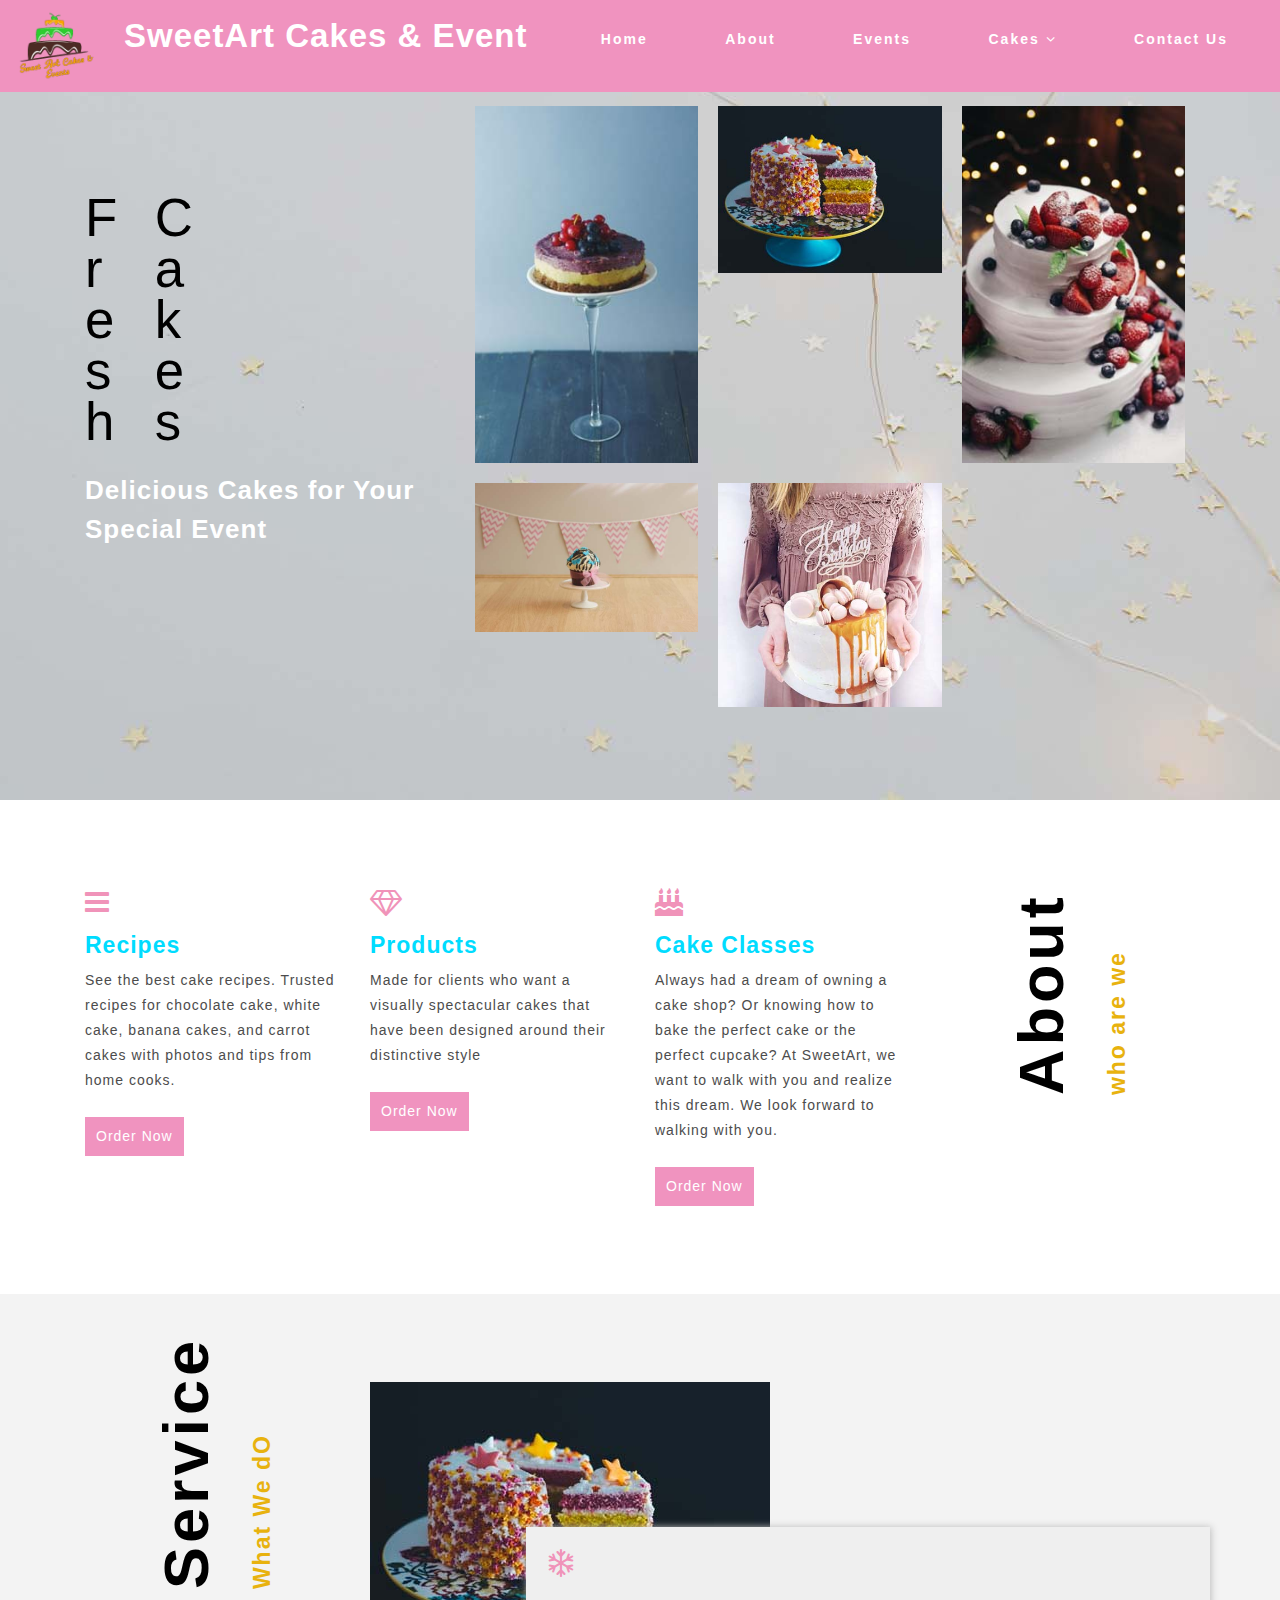
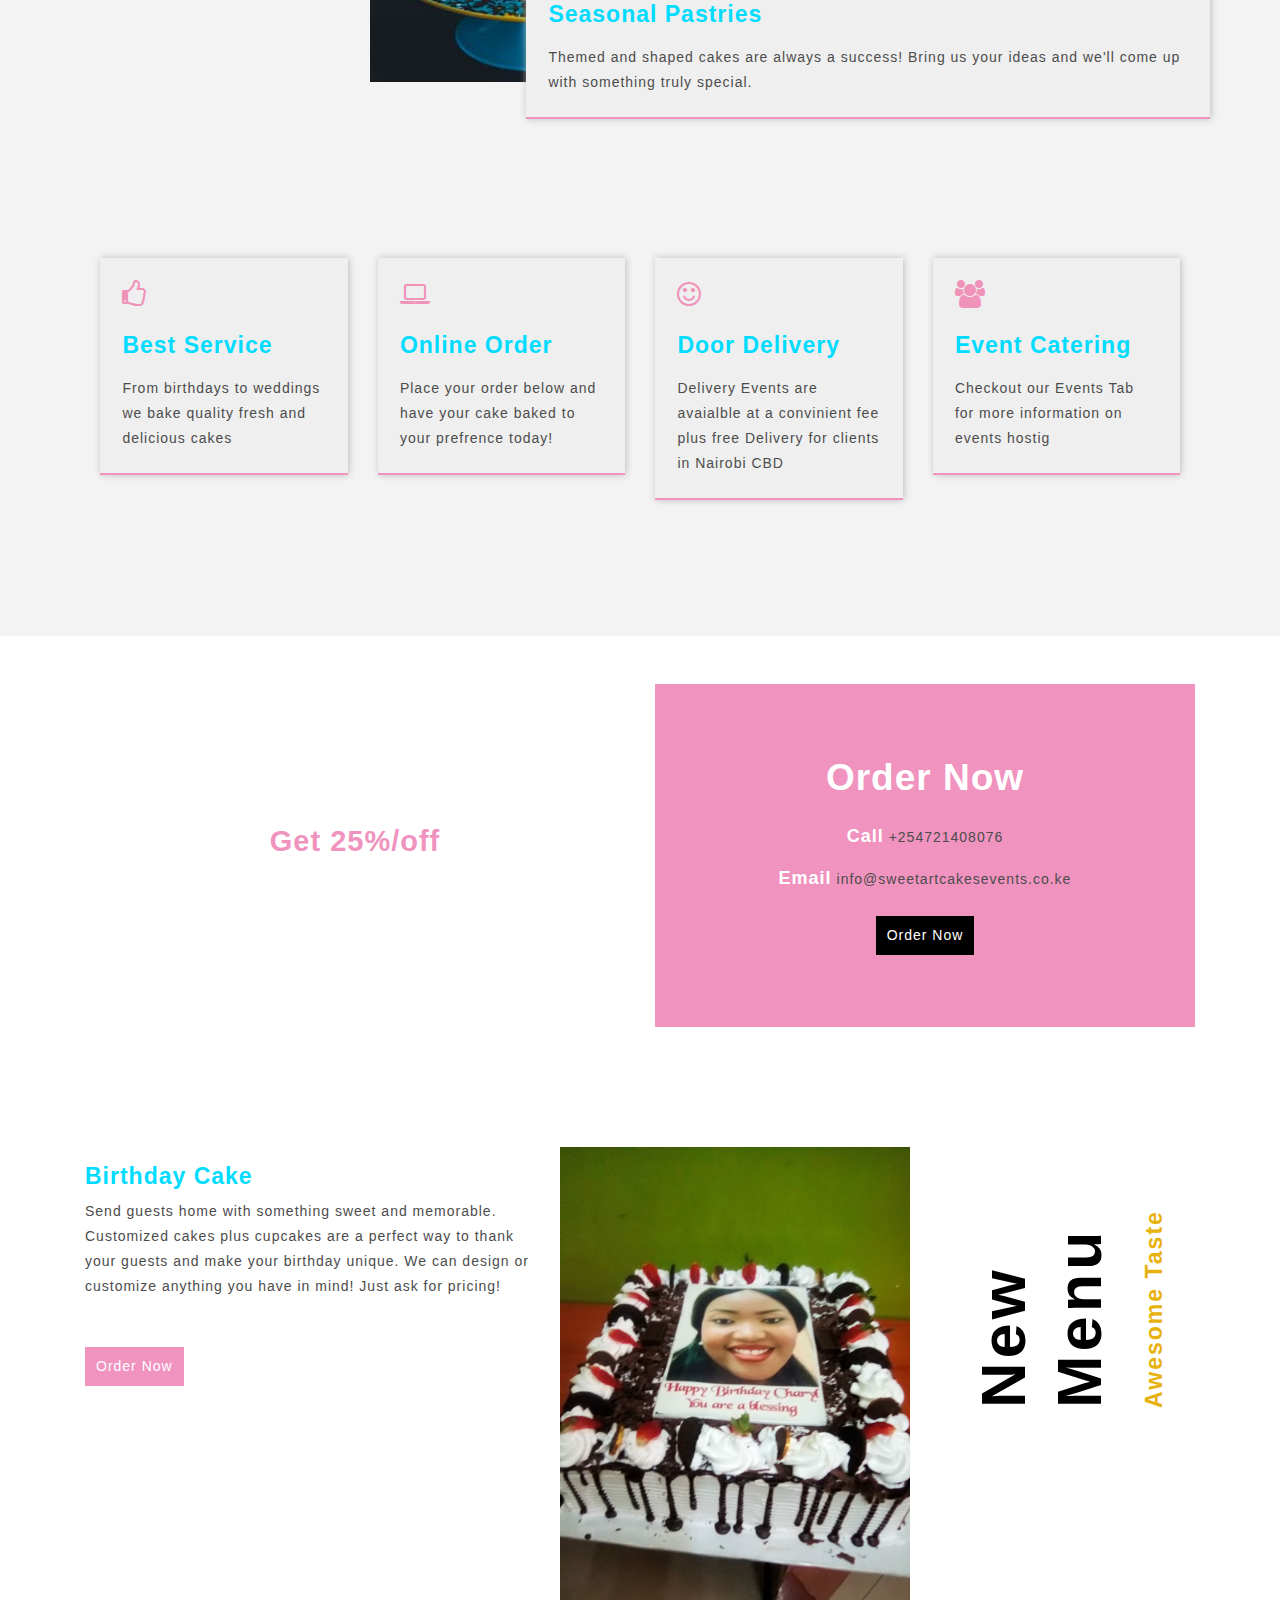
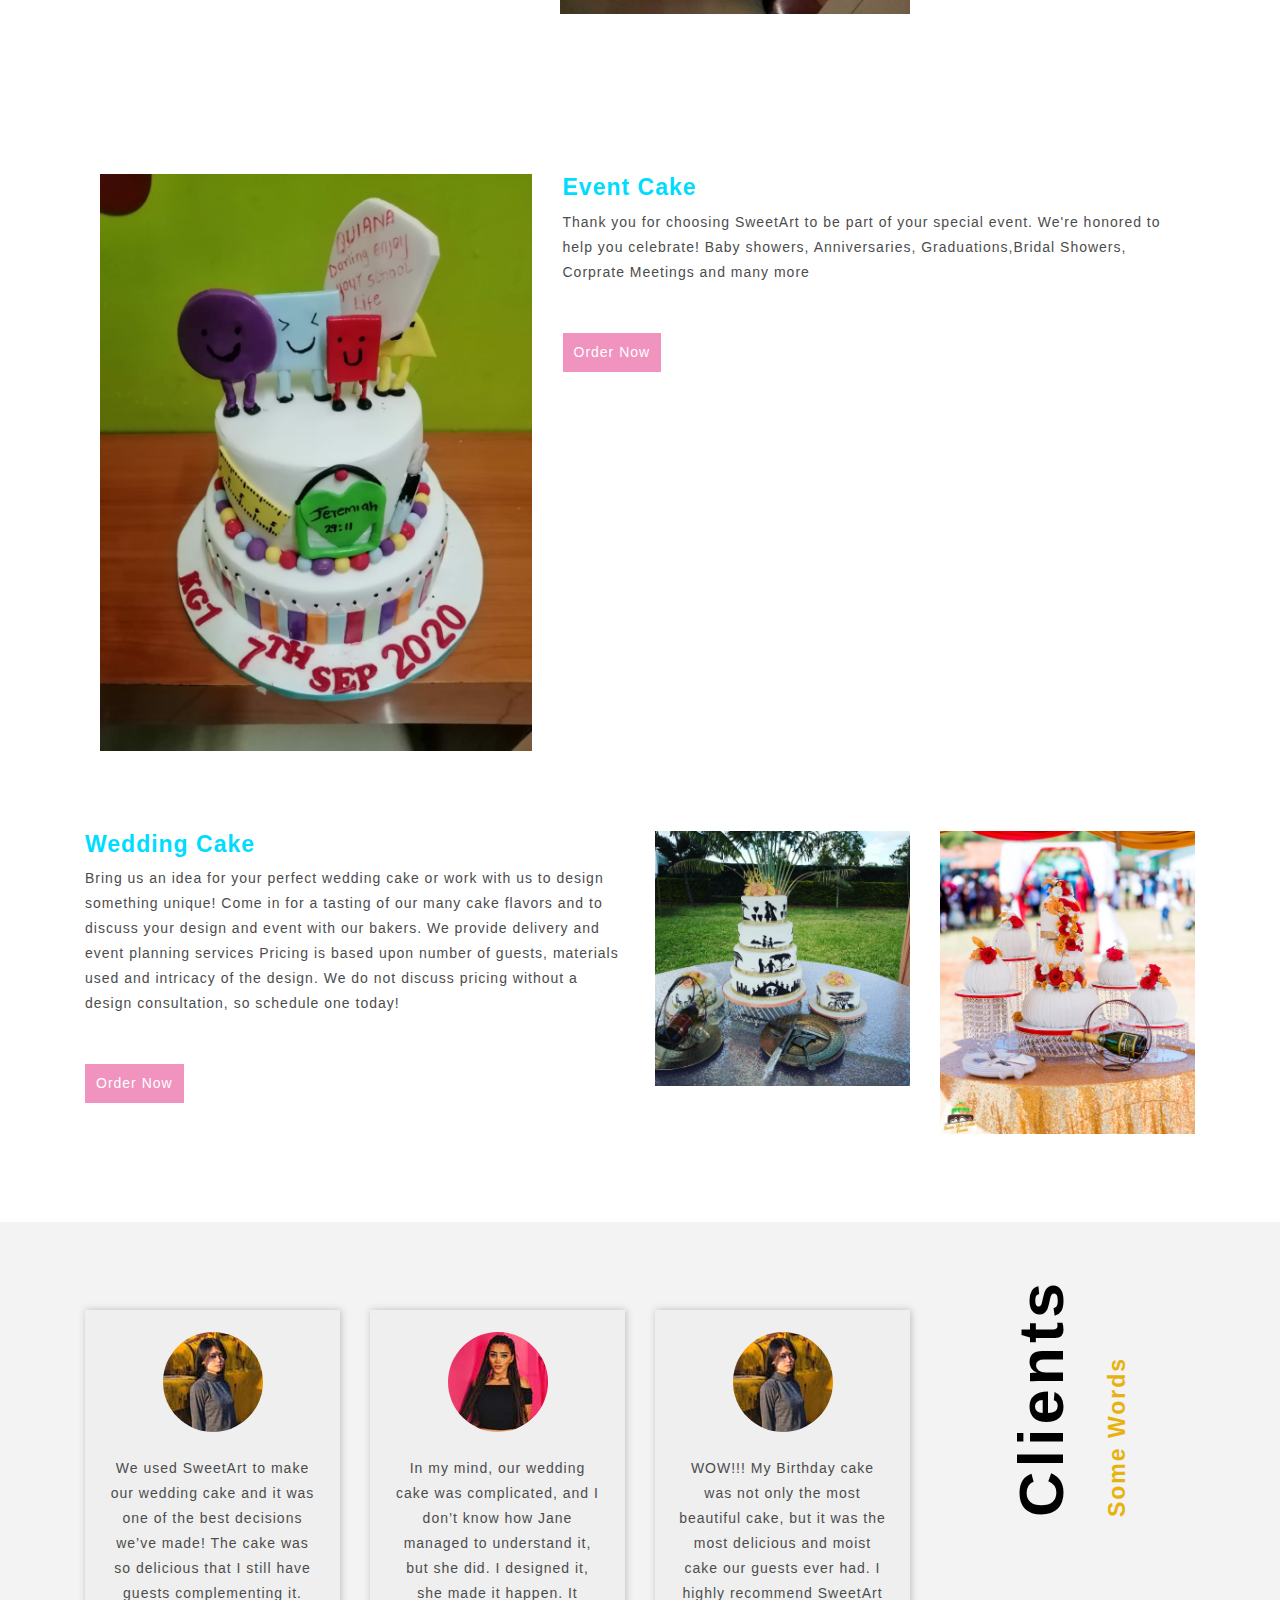
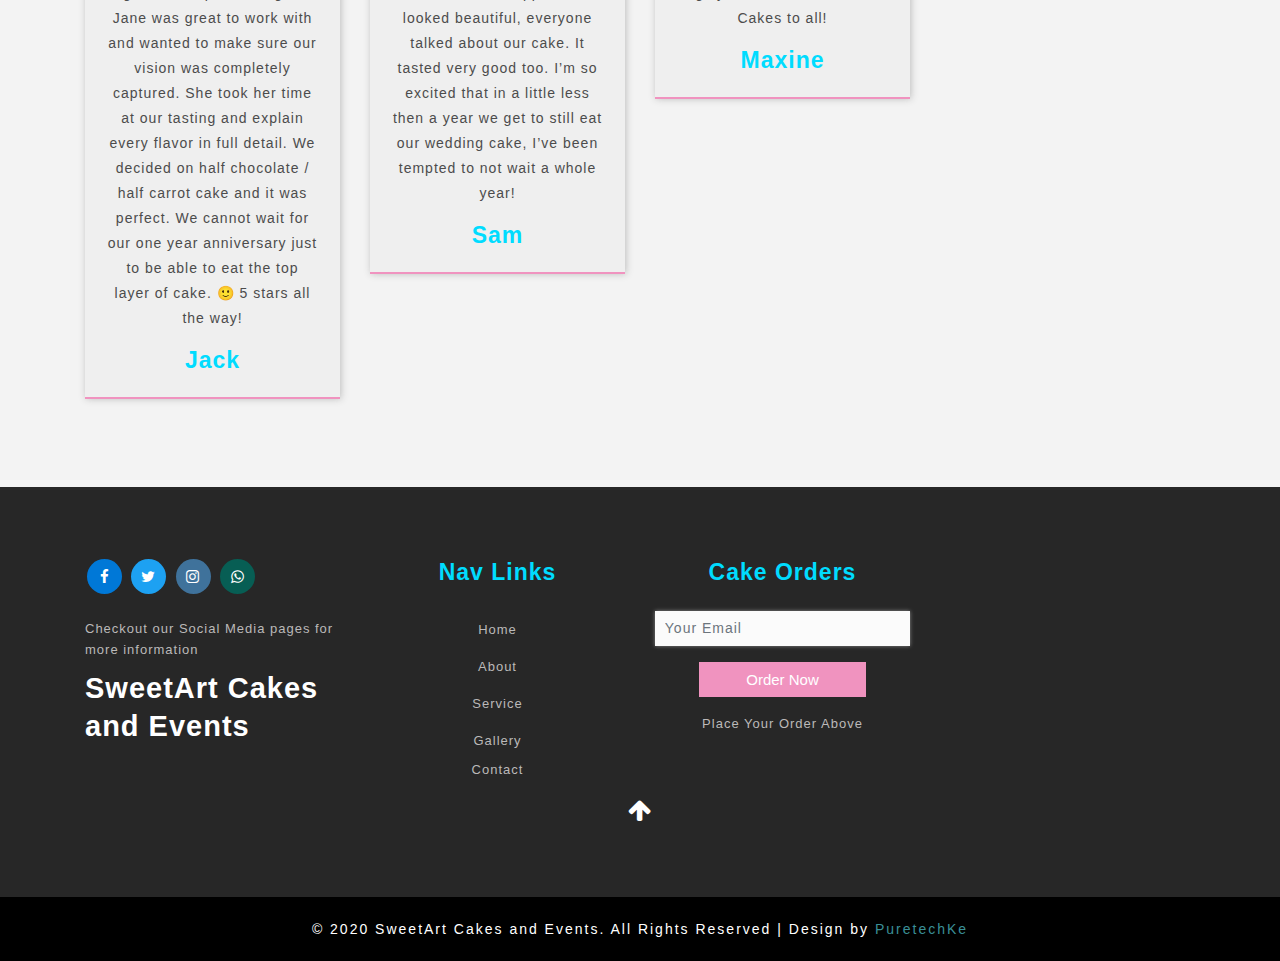
==== commit f3c19ad6: "page" ====
--- a/index.html
+++ b/index.html
@@ -33,8 +33,8 @@
   <!--stylesheets-->
   <link href="css/style.css" rel='stylesheet' type='text/css' media="all">
   <!--//stylesheets-->
-  <link href="//fonts.googleapis.com/css?family=Arimo:400,700" rel="stylesheet">
-  <link href="//fonts.googleapis.com/css?family=Roboto:400,500,700,900" rel="stylesheet">
+
+ 
 </head>
 
 <body>
@@ -171,7 +171,7 @@
             <p>See the best cake recipes. Trusted recipes for chocolate cake, white cake, banana cakes, and carrot cakes with photos and tips from home cooks.</p>
           </div>
           <div class="view-buttn mt-md-4 mt-3">
-            <a href="contact.html" class="btn">Order Now </a>
+            <a href="https://docs.google.com/forms/d/e/1FAIpQLSdjVfqTsValb8_HBRRjhc0vzvMUxuuQFBiZ3y5r-T1R-6XOag/viewform?usp=pp_url&entry.531647398=John+Doe&entry.1633700392=0721408076&entry.1028215724=Birthday&entry.1885808214=Rainbow++(Kiddys)&entry.416803906=3+Kg&entry.1987407634=Fresh+Cream+with+White+Chocolate+Shavings&entry.2067625126=https://www.instagram.com/p/CGDR5qzgFcv/&entry.1131683022=Lavington&entry.1181361794=Happy+Birthday+SweetArt" class="btn">Order Now </a>
           </div>
         </div>
         <div class="col-lg-3 col-md-6 col-sm-6 about-two-grids my-3">
@@ -181,7 +181,7 @@
             <p>Made for clients who want a visually spectacular cakes that have been designed around their distinctive style</p>
           </div>
           <div class="view-buttn mt-md-4 mt-3">
-            <a href="contact.html" class="btn">Order Now </a>
+            <a href="https://docs.google.com/forms/d/e/1FAIpQLSdjVfqTsValb8_HBRRjhc0vzvMUxuuQFBiZ3y5r-T1R-6XOag/viewform?usp=pp_url&entry.531647398=John+Doe&entry.1633700392=0721408076&entry.1028215724=Birthday&entry.1885808214=Rainbow++(Kiddys)&entry.416803906=3+Kg&entry.1987407634=Fresh+Cream+with+White+Chocolate+Shavings&entry.2067625126=https://www.instagram.com/p/CGDR5qzgFcv/&entry.1131683022=Lavington&entry.1181361794=Happy+Birthday+SweetArt" class="btn">Order Now </a>
           </div>
         </div>
         <div class="col-lg-3 col-md-6 col-sm-6 about-two-grids my-3">
@@ -191,7 +191,7 @@
             <p>Always had a dream of owning a cake shop? Or knowing how to bake the perfect cake or the perfect cupcake? At SweetArt, we want to walk with you and realize this dream. We look forward to walking with you.</p>
           </div>
           <div class="view-buttn mt-md-4 mt-3">
-            <a href="contact.html" class="btn">Order Now </a>
+            <a href="https://docs.google.com/forms/d/e/1FAIpQLSdjVfqTsValb8_HBRRjhc0vzvMUxuuQFBiZ3y5r-T1R-6XOag/viewform?usp=pp_url&entry.531647398=John+Doe&entry.1633700392=0721408076&entry.1028215724=Birthday&entry.1885808214=Rainbow++(Kiddys)&entry.416803906=3+Kg&entry.1987407634=Fresh+Cream+with+White+Chocolate+Shavings&entry.2067625126=https://www.instagram.com/p/CGDR5qzgFcv/&entry.1131683022=Lavington&entry.1181361794=Happy+Birthday+SweetArt" class="btn">Order Now </a>
           </div>
         </div>
         <div class="col-lg-3 col-md-6 col-sm-6 title-right-side my-3">
@@ -302,7 +302,7 @@
               </li>
             </ul>
             <div class="order-buttn mt-lg-4 mt-3">
-              <a href="contact.html" class="btn">Order Now </a>
+              <a href="https://docs.google.com/forms/d/e/1FAIpQLSdjVfqTsValb8_HBRRjhc0vzvMUxuuQFBiZ3y5r-T1R-6XOag/viewform?usp=pp_url&entry.531647398=John+Doe&entry.1633700392=0721408076&entry.1028215724=Birthday&entry.1885808214=Rainbow++(Kiddys)&entry.416803906=3+Kg&entry.1987407634=Fresh+Cream+with+White+Chocolate+Shavings&entry.2067625126=https://www.instagram.com/p/CGDR5qzgFcv/&entry.1131683022=Lavington&entry.1181361794=Happy+Birthday+SweetArt" class="btn">Order Now </a>
             </div>
           </div>
         </div>
@@ -348,7 +348,7 @@
           <p class="mt-2">Thank you for choosing SweetArt to be part of your special event.
             We're honored to help you celebrate! Baby showers, Anniversaries, Graduations,Bridal Showers, Corprate Meetings and many more</p>
           <div class="view-buttn mt-lg-5 mt-md-4 mt-3">
-            <a href="contact.html" class="btn">Order Now </a>
+            <a href="https://docs.google.com/forms/d/e/1FAIpQLSdjVfqTsValb8_HBRRjhc0vzvMUxuuQFBiZ3y5r-T1R-6XOag/viewform?usp=pp_url&entry.531647398=John+Doe&entry.1633700392=0721408076&entry.1028215724=Birthday&entry.1885808214=Rainbow++(Kiddys)&entry.416803906=3+Kg&entry.1987407634=Fresh+Cream+with+White+Chocolate+Shavings&entry.2067625126=https://www.instagram.com/p/CGDR5qzgFcv/&entry.1131683022=Lavington&entry.1181361794=Happy+Birthday+SweetArt" class="btn">Order Now </a>
           </div>
         </div>
 
@@ -486,15 +486,15 @@
         </div>
        
         <div class="footer-info-bottom col-lg-3 col-md-6 col-sm-6 text-center">
-          <h4 class="pb-lg-4 pb-md-3 pb-3">NewsLetter</h4>
+          <h4 class="pb-lg-4 pb-md-3 pb-3">Cake Orders</h4>
           <div class="newsletter-footers">
-            <form action="#" method="post">
+            <form action="https://docs.google.com/forms/d/e/1FAIpQLSdjVfqTsValb8_HBRRjhc0vzvMUxuuQFBiZ3y5r-T1R-6XOag/viewform?usp=pp_url&entry.531647398=John+Doe&entry.1633700392=0721408076&entry.1028215724=Birthday&entry.1885808214=Rainbow++(Kiddys)&entry.416803906=3+Kg&entry.1987407634=Fresh+Cream+with+White+Chocolate+Shavings&entry.2067625126=https://www.instagram.com/p/CGDR5qzgFcv/&entry.1131683022=Lavington&entry.1181361794=Happy+Birthday+SweetArt" method="post">
               <input type="email" name="Your Email" class="form-control" placeholder="Your Email" required="">
-              <button type="submit" class="btn1 mt-3">SubScribe</button>
+              <button type="submit" class="btn1 mt-3">Order Now</button>
             </form>
           </div>
           <div class="footer-office-hour mt-sm-3 mt-2">
-            <p>Intrested in our newsletter? Input your email address and hit Subscribe</p>
+            <p>Place Your Order Above</p>
           </div>
         </div>
       </div>
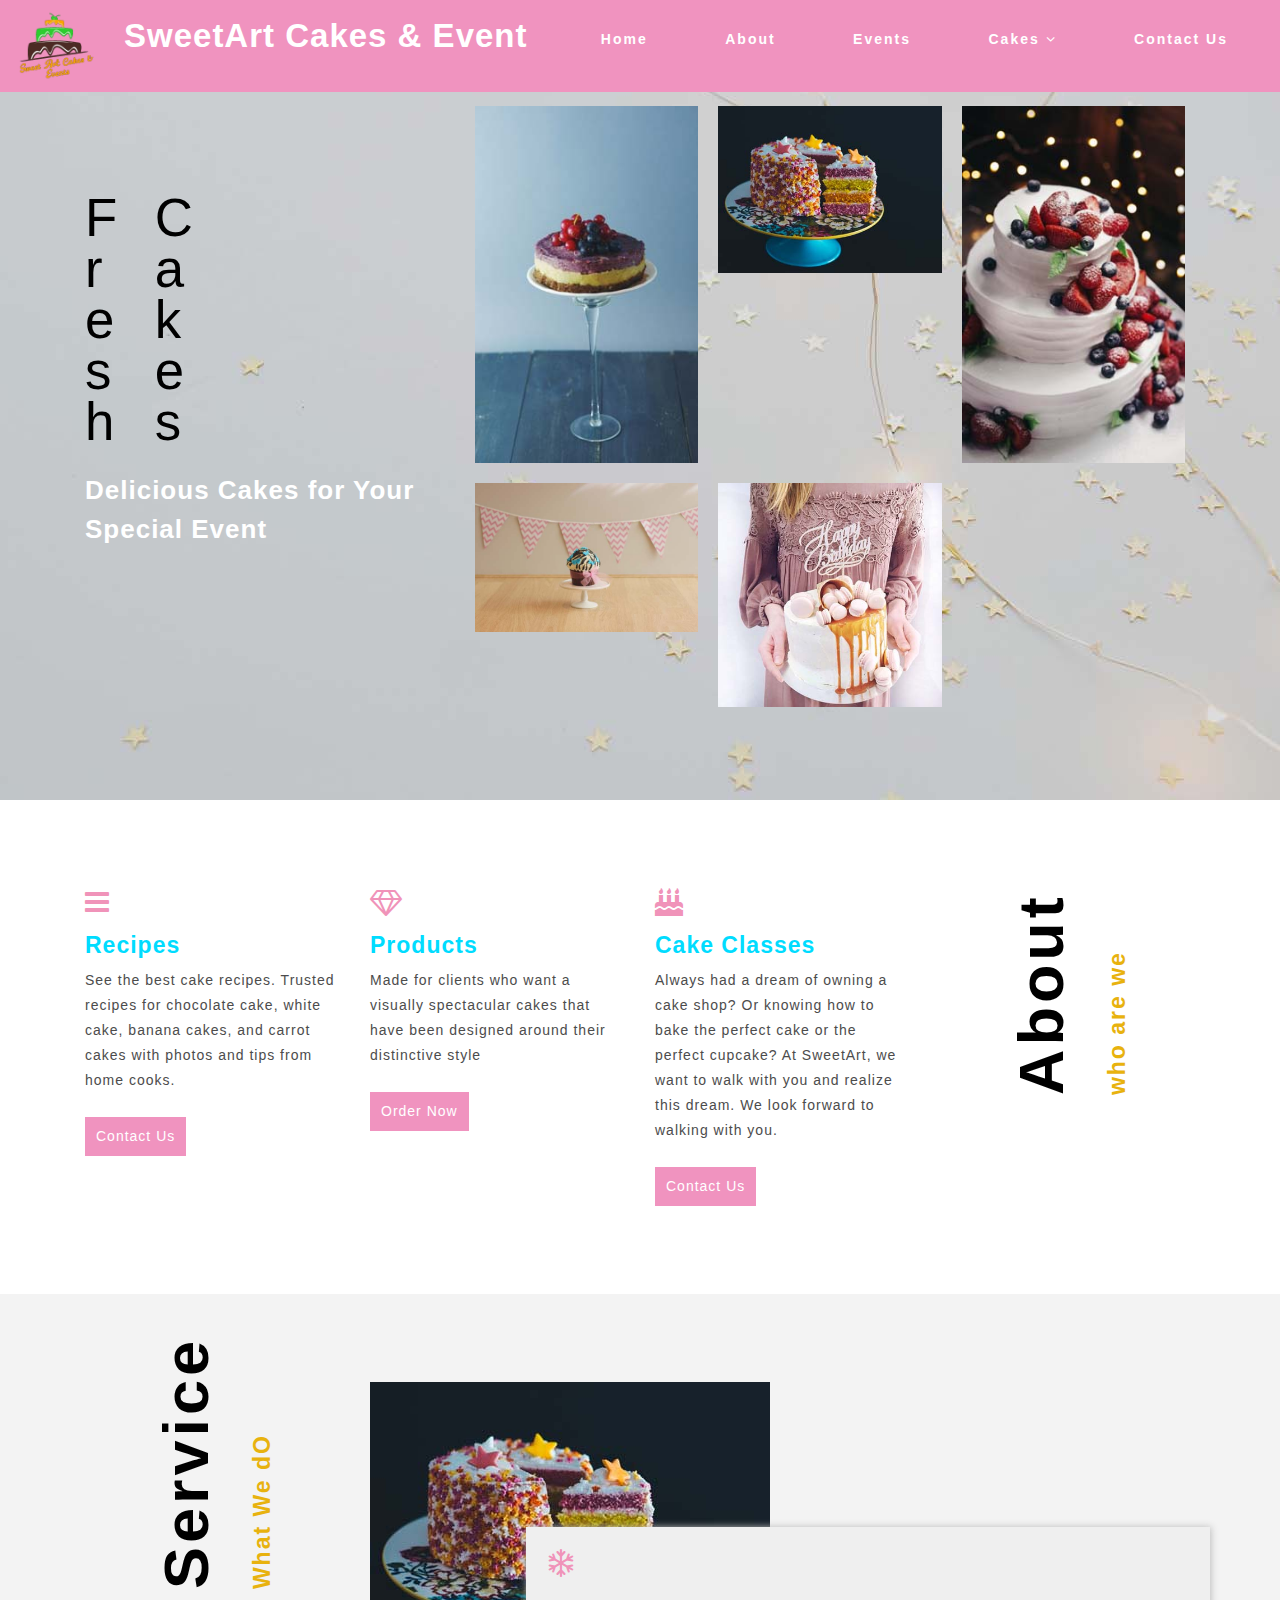
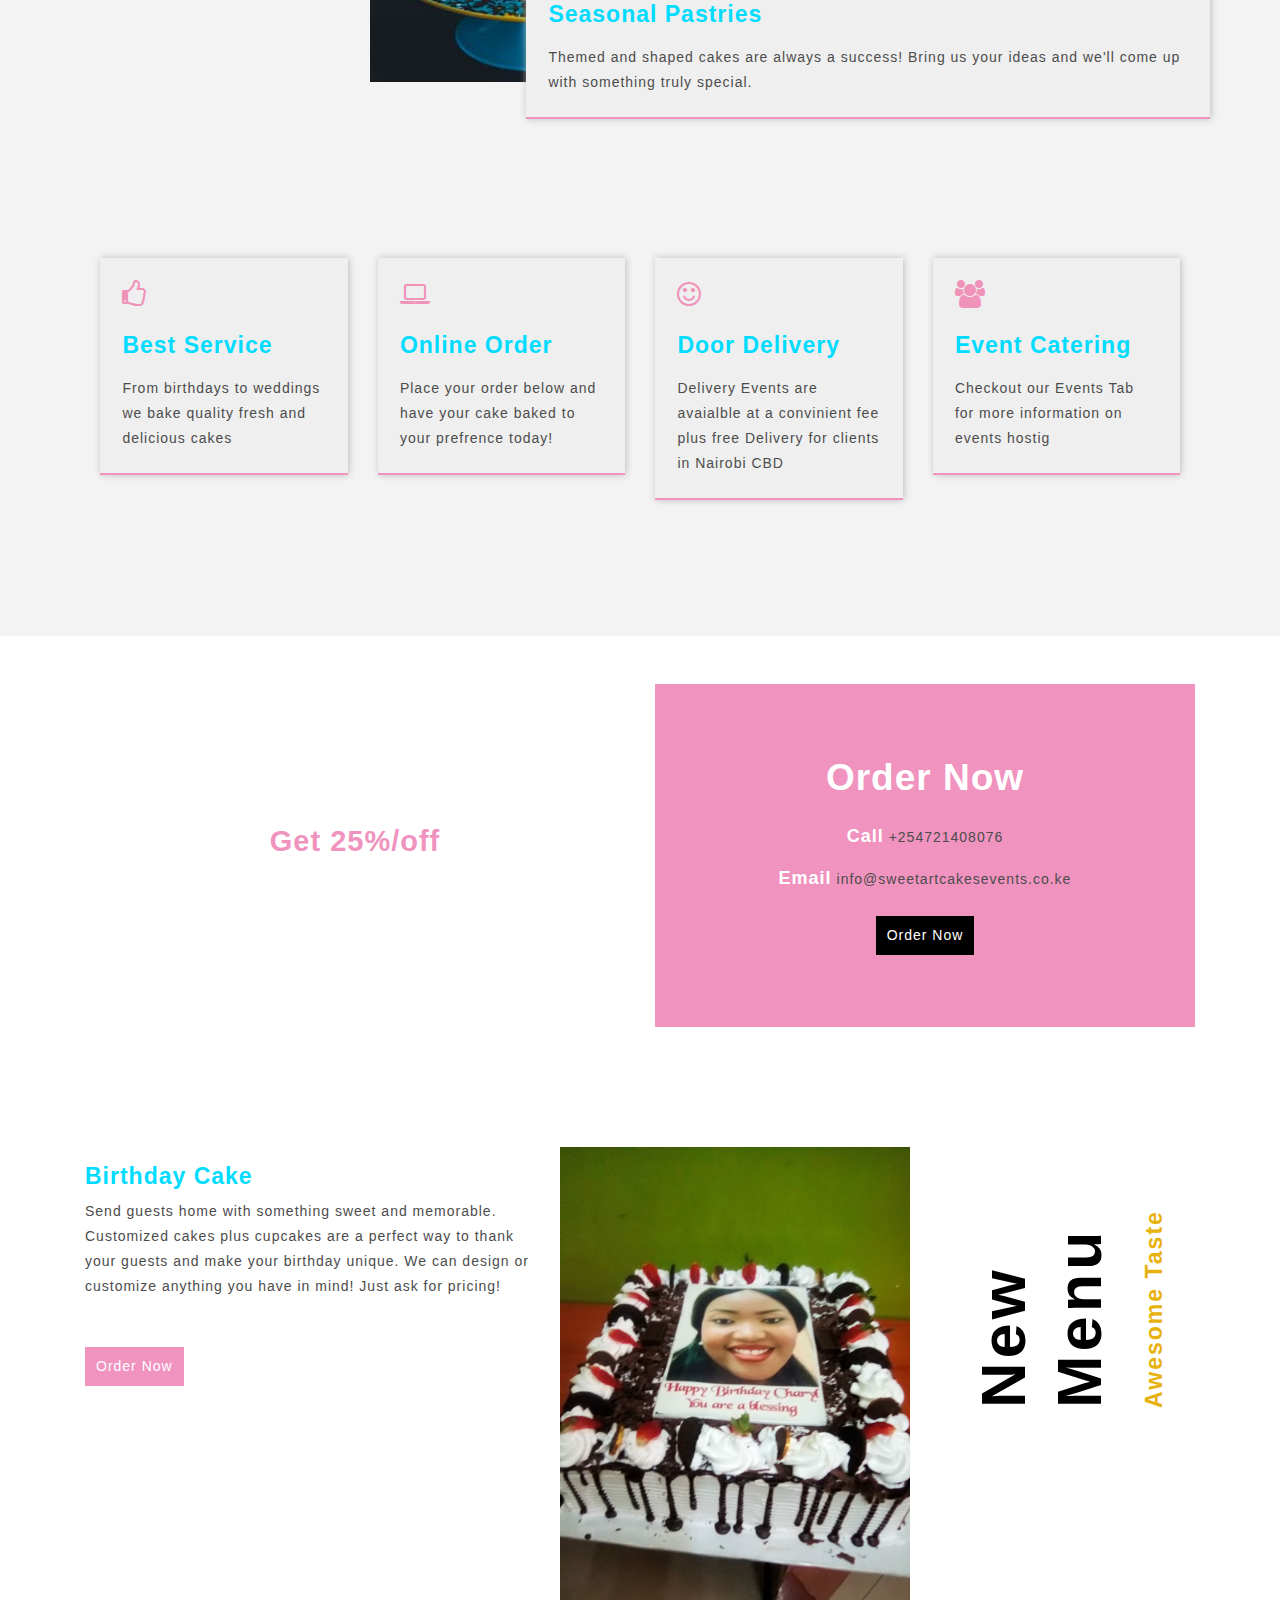
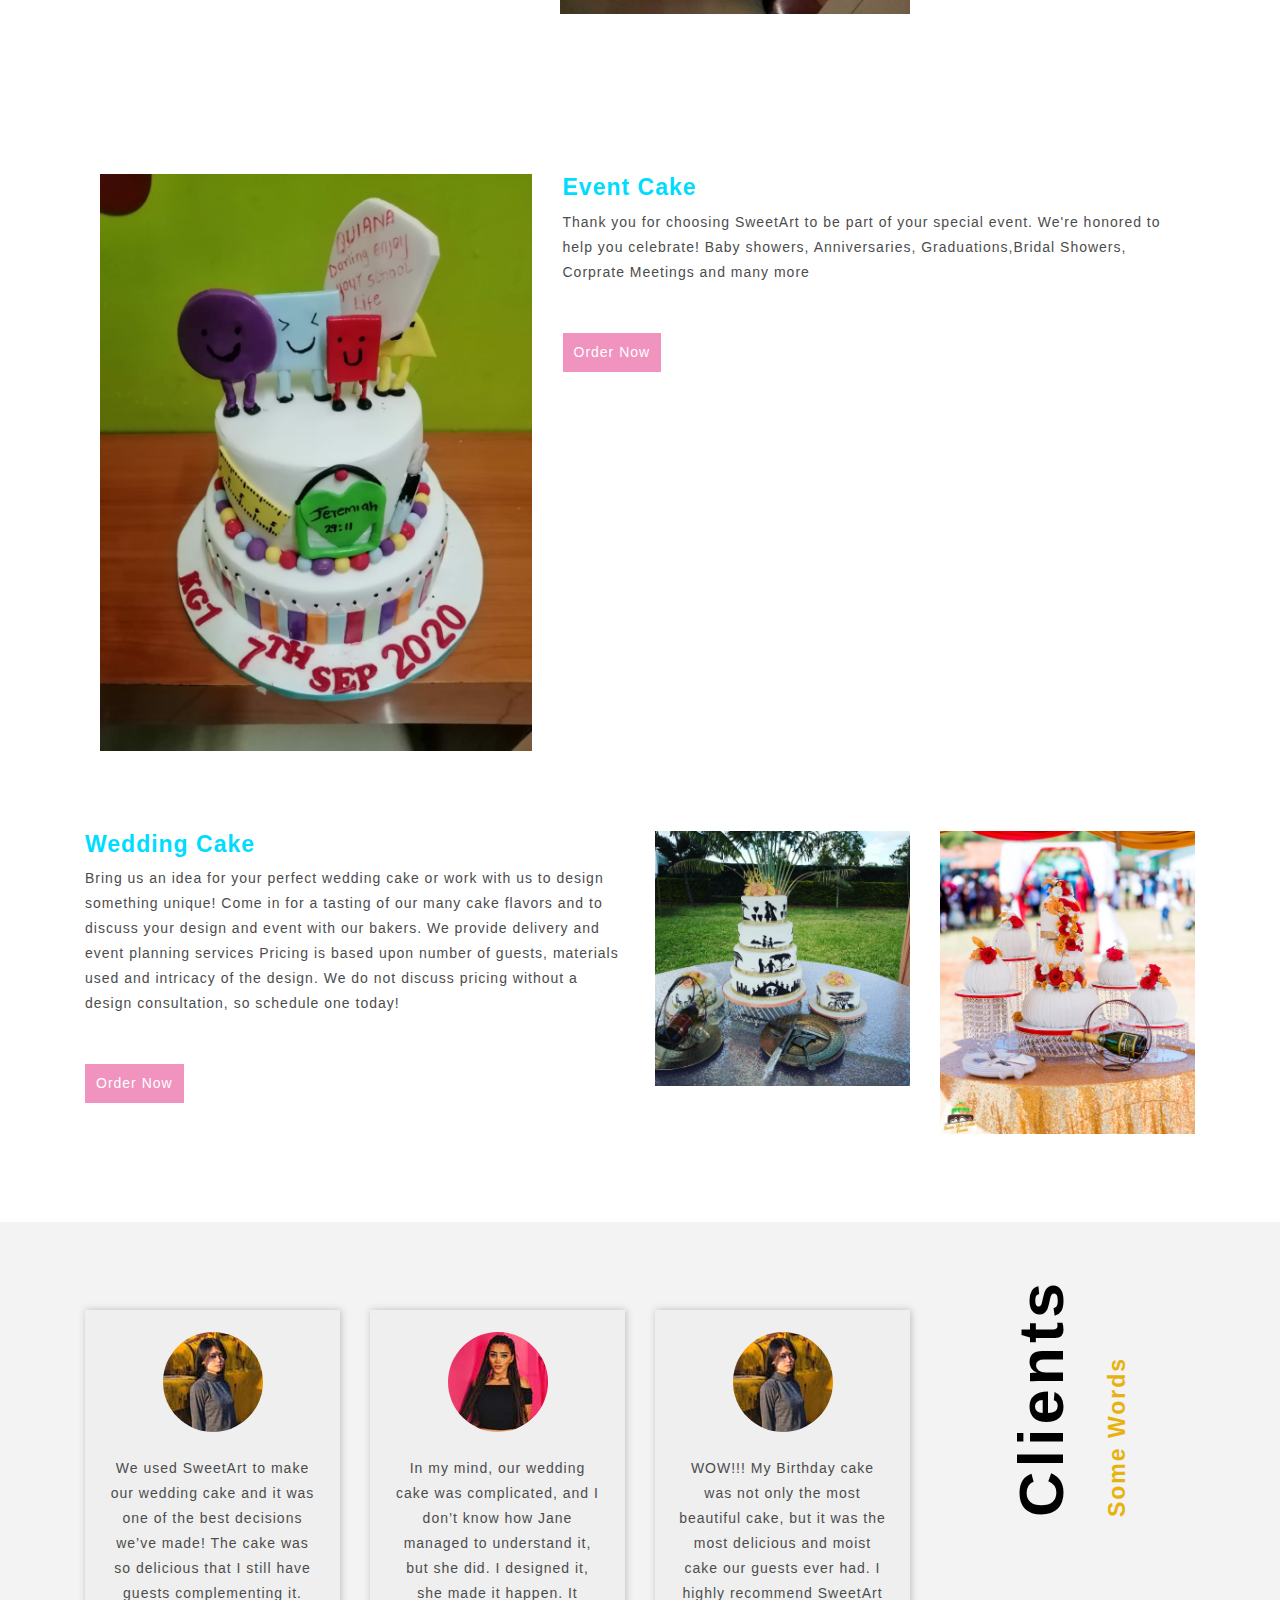
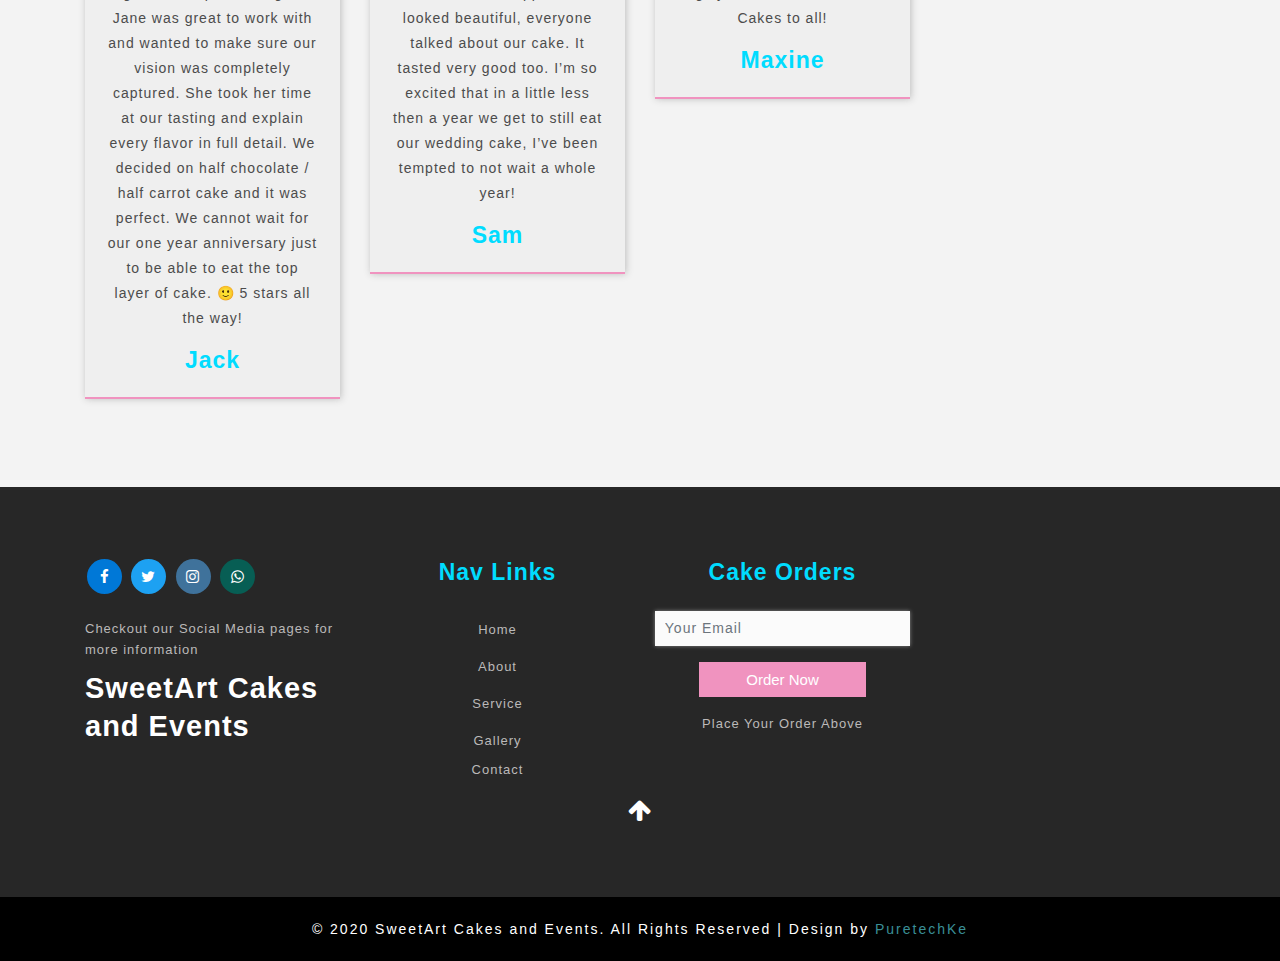
==== commit 9d775695: "add page" ====
--- a/index.html
+++ b/index.html
@@ -171,7 +171,7 @@
             <p>See the best cake recipes. Trusted recipes for chocolate cake, white cake, banana cakes, and carrot cakes with photos and tips from home cooks.</p>
           </div>
           <div class="view-buttn mt-md-4 mt-3">
-            <a href="https://docs.google.com/forms/d/e/1FAIpQLSdjVfqTsValb8_HBRRjhc0vzvMUxuuQFBiZ3y5r-T1R-6XOag/viewform?usp=pp_url&entry.531647398=John+Doe&entry.1633700392=0721408076&entry.1028215724=Birthday&entry.1885808214=Rainbow++(Kiddys)&entry.416803906=3+Kg&entry.1987407634=Fresh+Cream+with+White+Chocolate+Shavings&entry.2067625126=https://www.instagram.com/p/CGDR5qzgFcv/&entry.1131683022=Lavington&entry.1181361794=Happy+Birthday+SweetArt" class="btn">Order Now </a>
+            <a href="contact.html"class="btn">Contact Us </a>
           </div>
         </div>
         <div class="col-lg-3 col-md-6 col-sm-6 about-two-grids my-3">
@@ -191,7 +191,7 @@
             <p>Always had a dream of owning a cake shop? Or knowing how to bake the perfect cake or the perfect cupcake? At SweetArt, we want to walk with you and realize this dream. We look forward to walking with you.</p>
           </div>
           <div class="view-buttn mt-md-4 mt-3">
-            <a href="https://docs.google.com/forms/d/e/1FAIpQLSdjVfqTsValb8_HBRRjhc0vzvMUxuuQFBiZ3y5r-T1R-6XOag/viewform?usp=pp_url&entry.531647398=John+Doe&entry.1633700392=0721408076&entry.1028215724=Birthday&entry.1885808214=Rainbow++(Kiddys)&entry.416803906=3+Kg&entry.1987407634=Fresh+Cream+with+White+Chocolate+Shavings&entry.2067625126=https://www.instagram.com/p/CGDR5qzgFcv/&entry.1131683022=Lavington&entry.1181361794=Happy+Birthday+SweetArt" class="btn">Order Now </a>
+            <a href="contact.html" class="btn">Contact Us </a>
           </div>
         </div>
         <div class="col-lg-3 col-md-6 col-sm-6 title-right-side my-3">
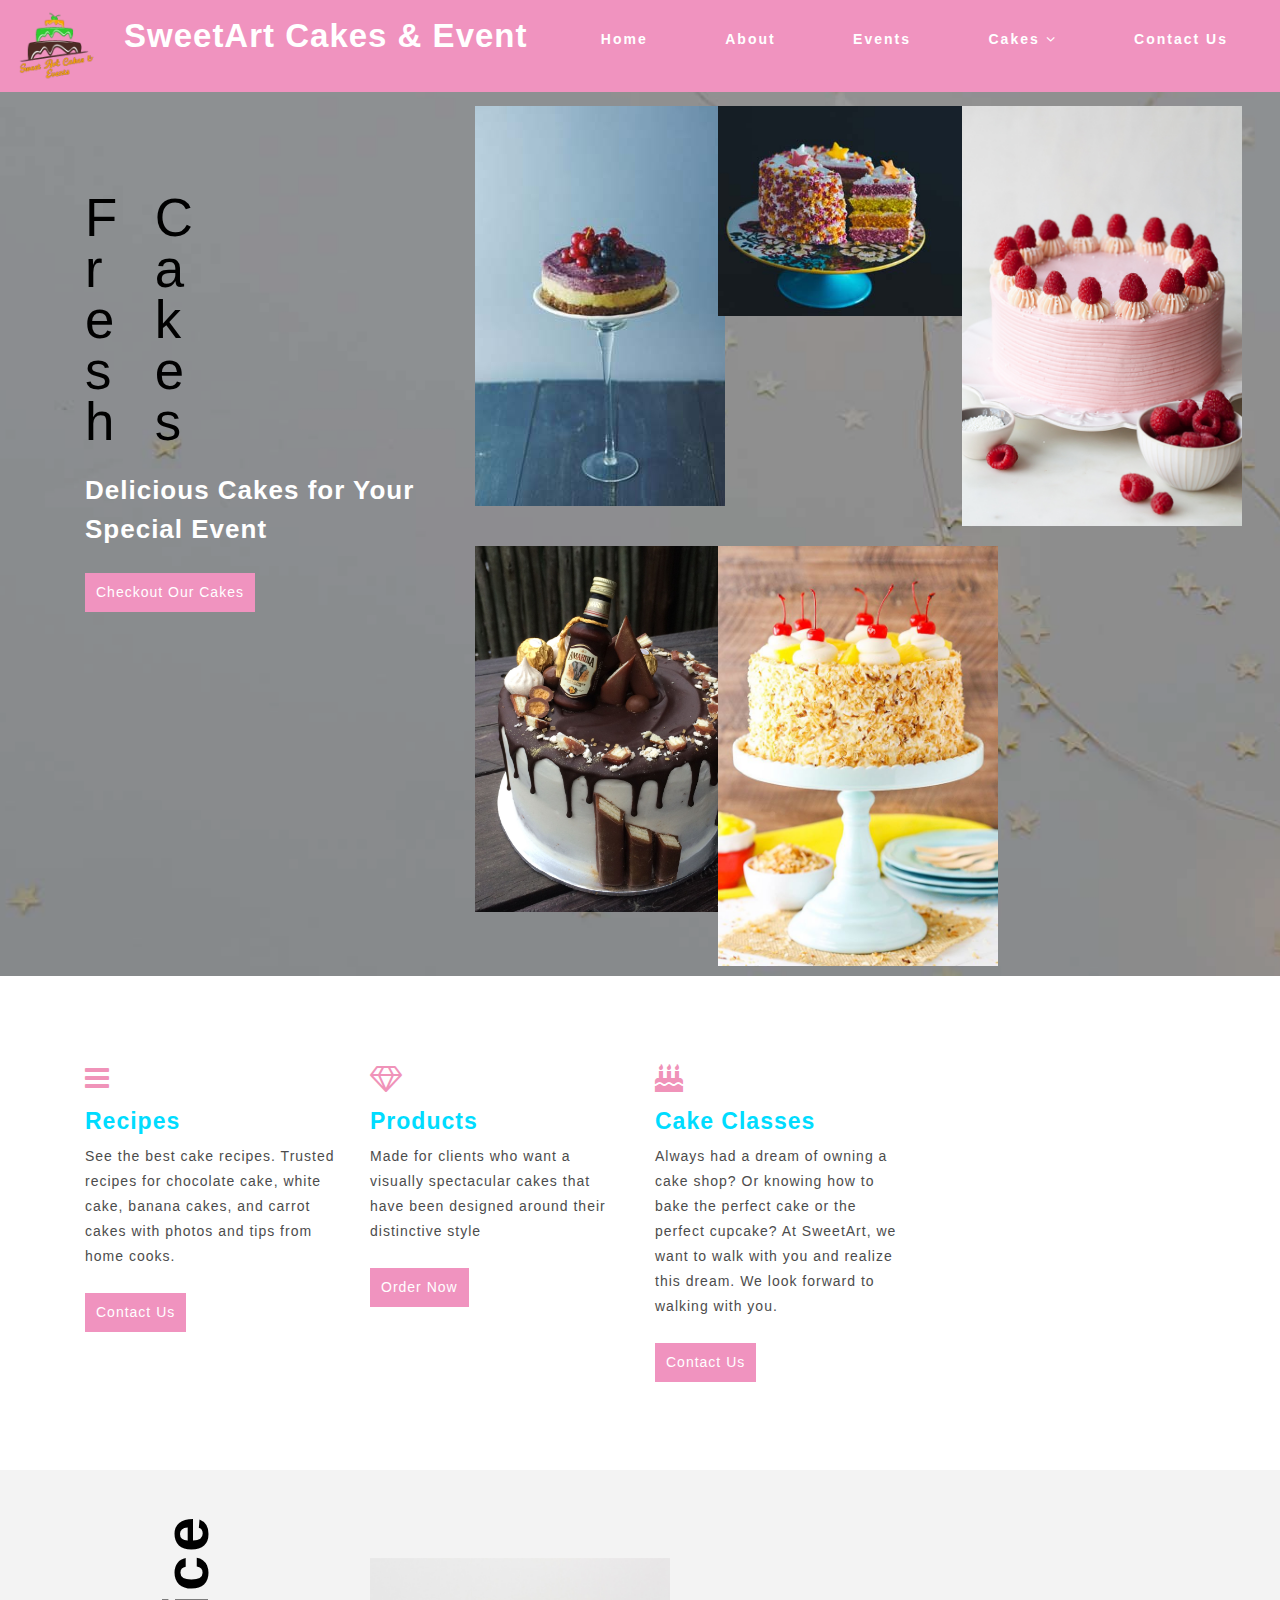
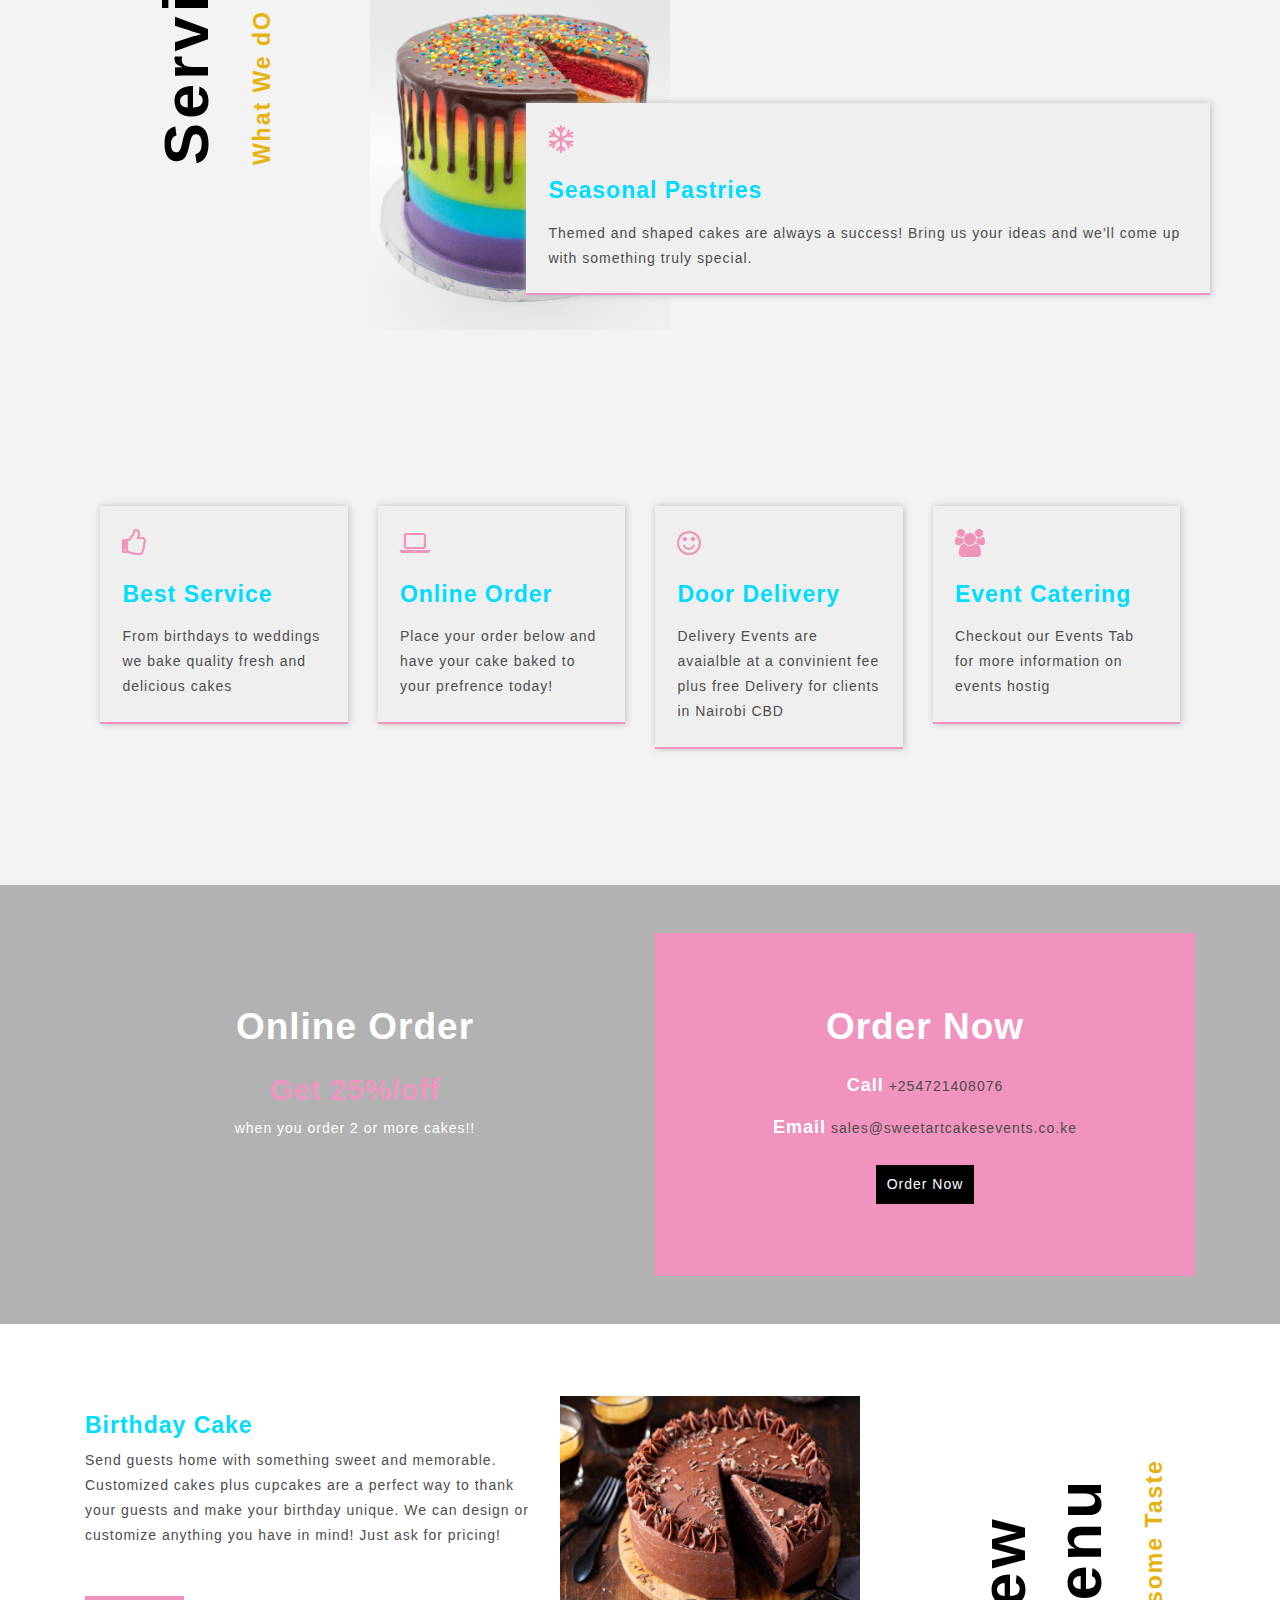
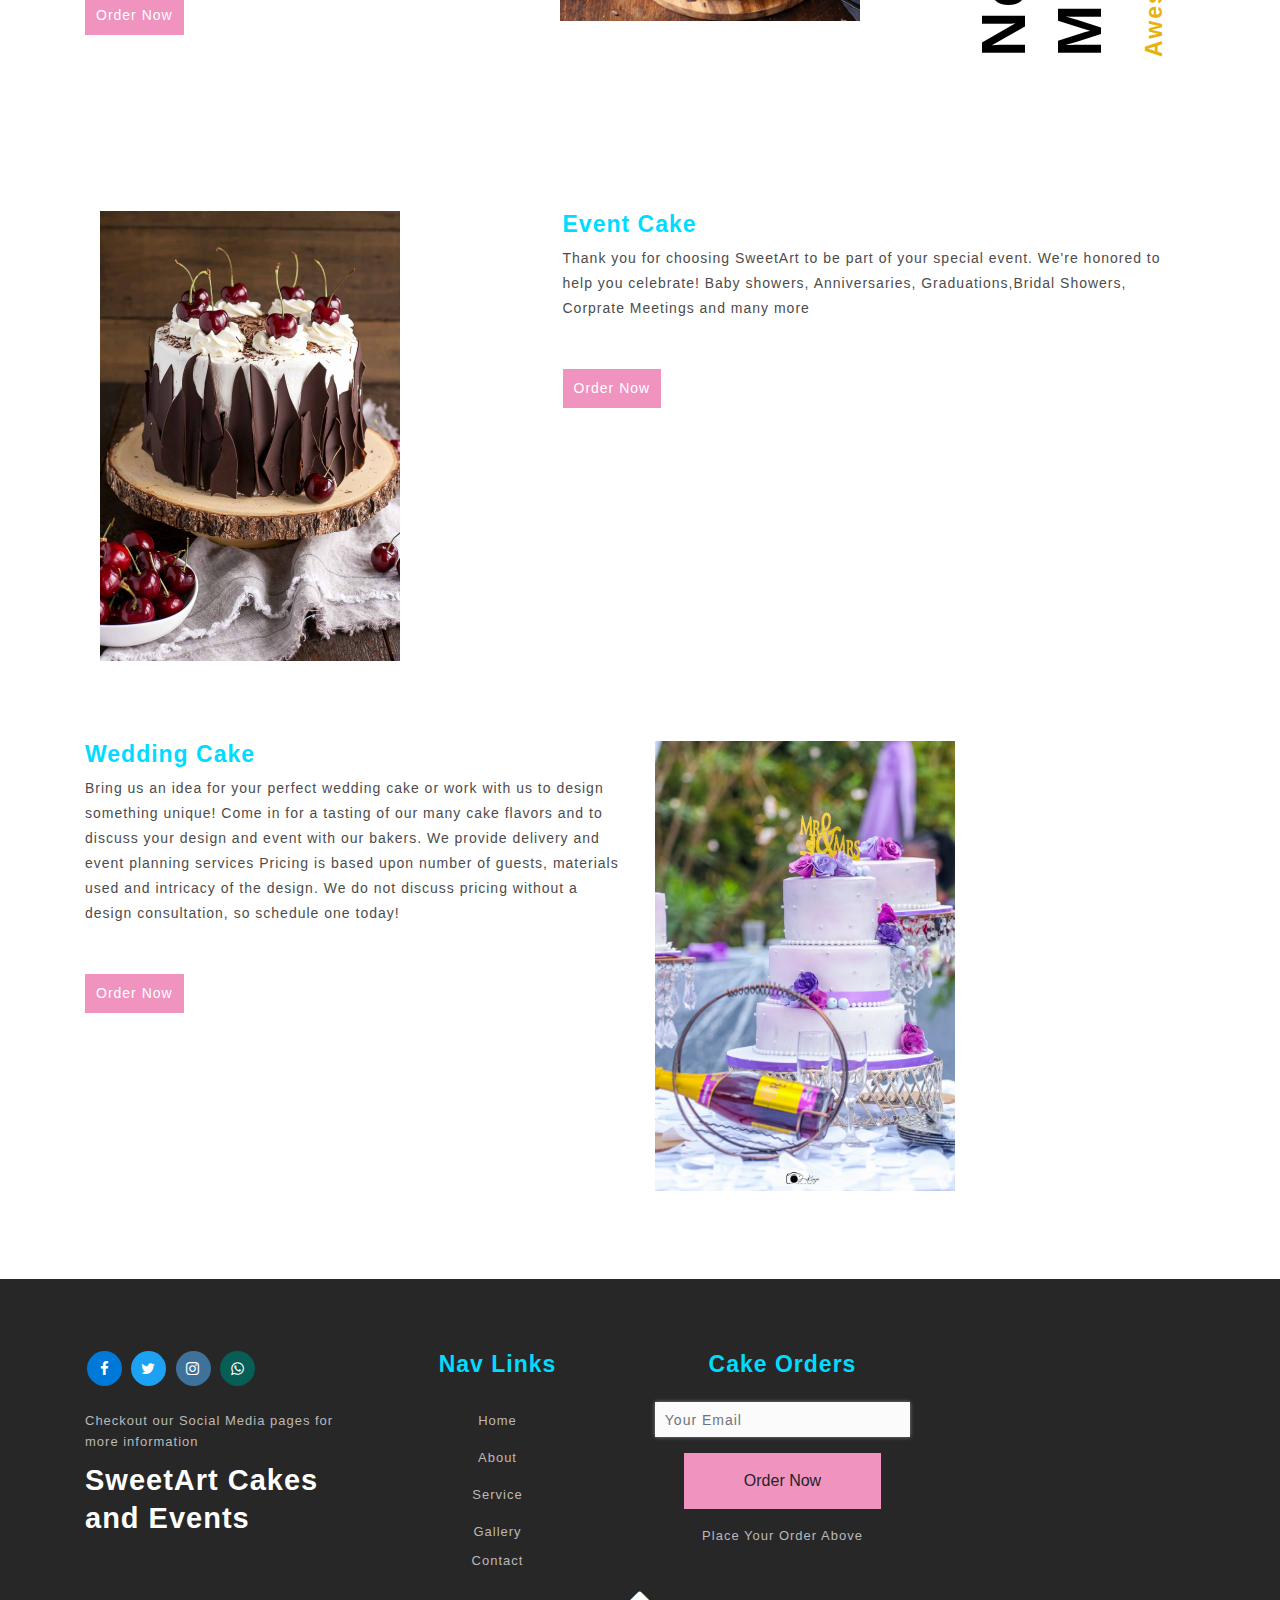
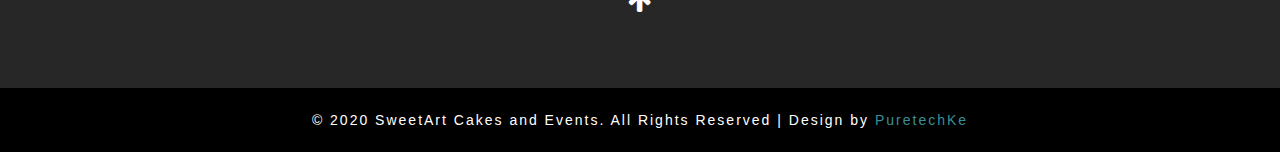
==== commit ff675b58: "page add" ====
--- a/index.html
+++ b/index.html
@@ -33,6 +33,7 @@
   <!--stylesheets-->
   <link href="css/style.css" rel='stylesheet' type='text/css' media="all">
   <!--//stylesheets-->
+  <link rel="icon" href="images/cakes/logo.png">
 
  
 </head>
@@ -65,7 +66,7 @@
             <label for="drop-2" class="toggle toogle-2">Cakes
               <span class="fa fa-angle-down" aria-hidden="true"></span>
             </label>
-            <a href="#">Cakes
+            <a href="cakes.html">Cakes
               <span class="fa fa-angle-down" aria-hidden="true"></span>
             </a>
             <input type="checkbox" id="drop-2">
@@ -136,6 +137,9 @@
           </div>
           <h5 class="mt-lg-4 mt-3">Delicious Cakes for Your Special Event
           </h5>
+          <div class="view-buttn mt-md-4 mt-3">
+            <a href="cakes.html" class="btn">Checkout Our Cakes </a>
+          </div>
         </div>
         <div class="col-lg-8 col-md-7 banner-imgs text-center">
           <div class="row no-gutters">
@@ -146,13 +150,13 @@
               <img src="images/bb1.jpg" alt="news image" class="img-fluid ">
             </div>
             <div class="col-sm-4 banner-right-images">
-              <img src="images/bb3.jpg" alt="news image" class="img-fluid">
+              <img src="images/Cake types/chocolate-raspberry-cake-thumb-sm.jpg" alt="news image" class="img-fluid">
             </div>
             <div class="col-sm-4 banner-right-images">
-              <img src="images/bb5.jpg" alt="news image" class="img-fluid ">
+              <img src="images/Cake types/527a336a1689e947ae35e804e620d475.jpg" alt="news image" class="img-fluid ">
             </div>
             <div class="col-sm-4 banner-right-images">
-              <img src="images/bb4.jpg" alt="news image" class="img-fluid">
+              <img src="images/Cake types/4fe8faca2a2882b6b019248d0cd06414.jpg" alt="news image" class="img-fluid">
             </div>
           </div>
         </div>
@@ -181,7 +185,7 @@
             <p>Made for clients who want a visually spectacular cakes that have been designed around their distinctive style</p>
           </div>
           <div class="view-buttn mt-md-4 mt-3">
-            <a href="https://docs.google.com/forms/d/e/1FAIpQLSdjVfqTsValb8_HBRRjhc0vzvMUxuuQFBiZ3y5r-T1R-6XOag/viewform?usp=pp_url&entry.531647398=John+Doe&entry.1633700392=0721408076&entry.1028215724=Birthday&entry.1885808214=Rainbow++(Kiddys)&entry.416803906=3+Kg&entry.1987407634=Fresh+Cream+with+White+Chocolate+Shavings&entry.2067625126=https://www.instagram.com/p/CGDR5qzgFcv/&entry.1131683022=Lavington&entry.1181361794=Happy+Birthday+SweetArt" class="btn">Order Now </a>
+            <a href="https://formfacade.com/sm/1kftBJpWd" class="btn">Order Now </a>
           </div>
         </div>
         <div class="col-lg-3 col-md-6 col-sm-6 about-two-grids my-3">
@@ -194,11 +198,6 @@
             <a href="contact.html" class="btn">Contact Us </a>
           </div>
         </div>
-        <div class="col-lg-3 col-md-6 col-sm-6 title-right-side my-3">
-          <div class="rotated-title">
-            <h3 class="title mb-lg-4 mb-md-3 mb-2"> About</h3>
-            <h6 class="title-sub">who are we</h6>
-          </div>
         </div>
       </div>
     </div>
@@ -215,7 +214,13 @@
           </div>
         </div>
         <div class="col-lg-9 col-md-8 service-grid-top position-relative my-3">
-          <img src="images/bb1.jpg" alt="news image" class="img-fluid">
+          <img src="images/Cake types/Rainbow2.jpg" alt="news image" class="img-fluid">
+          <style>
+            .img-fluid{
+              max-width: 300px;
+              max-height: fit-content;
+            }
+          </style>
           <div class="ser-fashion-grid ser-fashion-wthree">
             <div class="about-icon mb-md-4 mb-3">
               <span class="fa fa-snowflake-o" aria-hidden="true"></span>
@@ -298,11 +303,11 @@
               </li>
               <li class="mt-lg-3 mt-2">
                 <p>
-                  <span> Email</span> info@sweetartcakesevents.co.ke</p>
+                  <span> Email</span> sales@sweetartcakesevents.co.ke</p>
               </li>
             </ul>
             <div class="order-buttn mt-lg-4 mt-3">
-              <a href="https://docs.google.com/forms/d/e/1FAIpQLSdjVfqTsValb8_HBRRjhc0vzvMUxuuQFBiZ3y5r-T1R-6XOag/viewform?usp=pp_url&entry.531647398=John+Doe&entry.1633700392=0721408076&entry.1028215724=Birthday&entry.1885808214=Rainbow++(Kiddys)&entry.416803906=3+Kg&entry.1987407634=Fresh+Cream+with+White+Chocolate+Shavings&entry.2067625126=https://www.instagram.com/p/CGDR5qzgFcv/&entry.1131683022=Lavington&entry.1181361794=Happy+Birthday+SweetArt" class="btn">Order Now </a>
+              <a href="https://formfacade.com/sm/1kftBJpWd" class="btn">Order Now </a>
             </div>
           </div>
         </div>
@@ -327,7 +332,7 @@
           </div>
         </div>
         <div class="col-lg-4 col-md-4 collective-images position-relative">
-          <img src="images/cakes/birthday15.jpg" alt="news image" class="img-fluid">
+          <img src="images/Cake types/lr-0953-720x540.jpg" alt="news image" class="img-fluid">
           
         </div>
         <div class="col-lg-3 col-md-3 title-right-side my-3">
@@ -341,14 +346,14 @@
       <!-- row -->
       <div class="row mid-row-grids">
         <div class="col-lg-5 col-md-6 collective-images my-3">
-          <img src="images/cakes/event1.jpg" alt="news image" class="img-fluid">
+          <img src="images/Cake types/black-forest-cake-4.jpg" alt="news image" class="img-fluid">
         </div>
         <div class="col-lg-7 col-md-6 collection-w3layouts my-3">
           <h4>Event Cake</h4>
           <p class="mt-2">Thank you for choosing SweetArt to be part of your special event.
             We're honored to help you celebrate! Baby showers, Anniversaries, Graduations,Bridal Showers, Corprate Meetings and many more</p>
           <div class="view-buttn mt-lg-5 mt-md-4 mt-3">
-            <a href="https://docs.google.com/forms/d/e/1FAIpQLSdjVfqTsValb8_HBRRjhc0vzvMUxuuQFBiZ3y5r-T1R-6XOag/viewform?usp=pp_url&entry.531647398=John+Doe&entry.1633700392=0721408076&entry.1028215724=Birthday&entry.1885808214=Rainbow++(Kiddys)&entry.416803906=3+Kg&entry.1987407634=Fresh+Cream+with+White+Chocolate+Shavings&entry.2067625126=https://www.instagram.com/p/CGDR5qzgFcv/&entry.1131683022=Lavington&entry.1181361794=Happy+Birthday+SweetArt" class="btn">Order Now </a>
+            <a href="https://formfacade.com/sm/1kftBJpWd" class="btn">Order Now </a>
           </div>
         </div>
 
@@ -368,10 +373,7 @@
           </div>
         </div>
         <div class="col-lg-3 col-md-4 collective-images my-3">
-          <img src="images/cakes/wedding1.jpg" alt="news image" class="img-fluid">
-        </div>
-        <div class="position-top-three col-md-3 my-3">
-          <img src="images/cakes/wedding19.jpg" alt="news image" class="img-fluid">
+          <img src="images/cakes/wedding111.jpeg" alt="news image" class="img-fluid">
         </div>
       </div>
       <!--// row -->
@@ -379,7 +381,7 @@
   </section>
   <!--//menu -->
   <!-- client -->
-  <section class="client py-lg-4 py-md-3 py-sm-3 py-3" id="client">
+  <!-- <section class="client py-lg-4 py-md-3 py-sm-3 py-3" id="client">
     <div class="container py-lg-5 py-md-4 py-sm-4 py-3">
       <div class="row">
         <div class="col-lg-3 col-md-6 col-sm-6 cilent-item text-center my-3">
@@ -426,7 +428,7 @@
         </div>
       </div>
     </div>
-  </section>
+  </section> -->
   <!--//client -->
   <!-- footer -->
   <section class="py-lg-4 py-md-3 py-sm-3 py-3 bottom-footers">
@@ -488,9 +490,9 @@
         <div class="footer-info-bottom col-lg-3 col-md-6 col-sm-6 text-center">
           <h4 class="pb-lg-4 pb-md-3 pb-3">Cake Orders</h4>
           <div class="newsletter-footers">
-            <form action="https://docs.google.com/forms/d/e/1FAIpQLSdjVfqTsValb8_HBRRjhc0vzvMUxuuQFBiZ3y5r-T1R-6XOag/viewform?usp=pp_url&entry.531647398=John+Doe&entry.1633700392=0721408076&entry.1028215724=Birthday&entry.1885808214=Rainbow++(Kiddys)&entry.416803906=3+Kg&entry.1987407634=Fresh+Cream+with+White+Chocolate+Shavings&entry.2067625126=https://www.instagram.com/p/CGDR5qzgFcv/&entry.1131683022=Lavington&entry.1181361794=Happy+Birthday+SweetArt" method="post">
+            <form action="#" method="post">
               <input type="email" name="Your Email" class="form-control" placeholder="Your Email" required="">
-              <button type="submit" class="btn1 mt-3">Order Now</button>
+              <button type="submit" class="btn1 mt-3"><a href="https://formfacade.com/sm/1kftBJpWd" class="btn">Order Now </a></button>
             </form>
           </div>
           <div class="footer-office-hour mt-sm-3 mt-2">
--- a/css/style.css
+++ b/css/style.css
@@ -490,6 +490,7 @@
 /* banner */
 .main-top {
   background: url(../images/b1.jpg) no-repeat center;
+  box-shadow:inset 0 0 0 2000px rgba(0, 0, 0, 0.3);
   background-size: cover;
   -webkit-background-size: cover;
   -moz-background-size: cover;
@@ -719,7 +720,8 @@
 /*-- adv-text-- */
 
 .advertise-count{
-  background: url(../images/b3.jpg) no-repeat center fixed;
+  background: url(../images/b1.jpg) no-repeat center fixed;
+  box-shadow:inset 0 0 0 2000px rgba(0, 0, 0, 0.3);
   background-size: cover;
   -webkit-background-size: cover;
   -moz-background-size: cover;
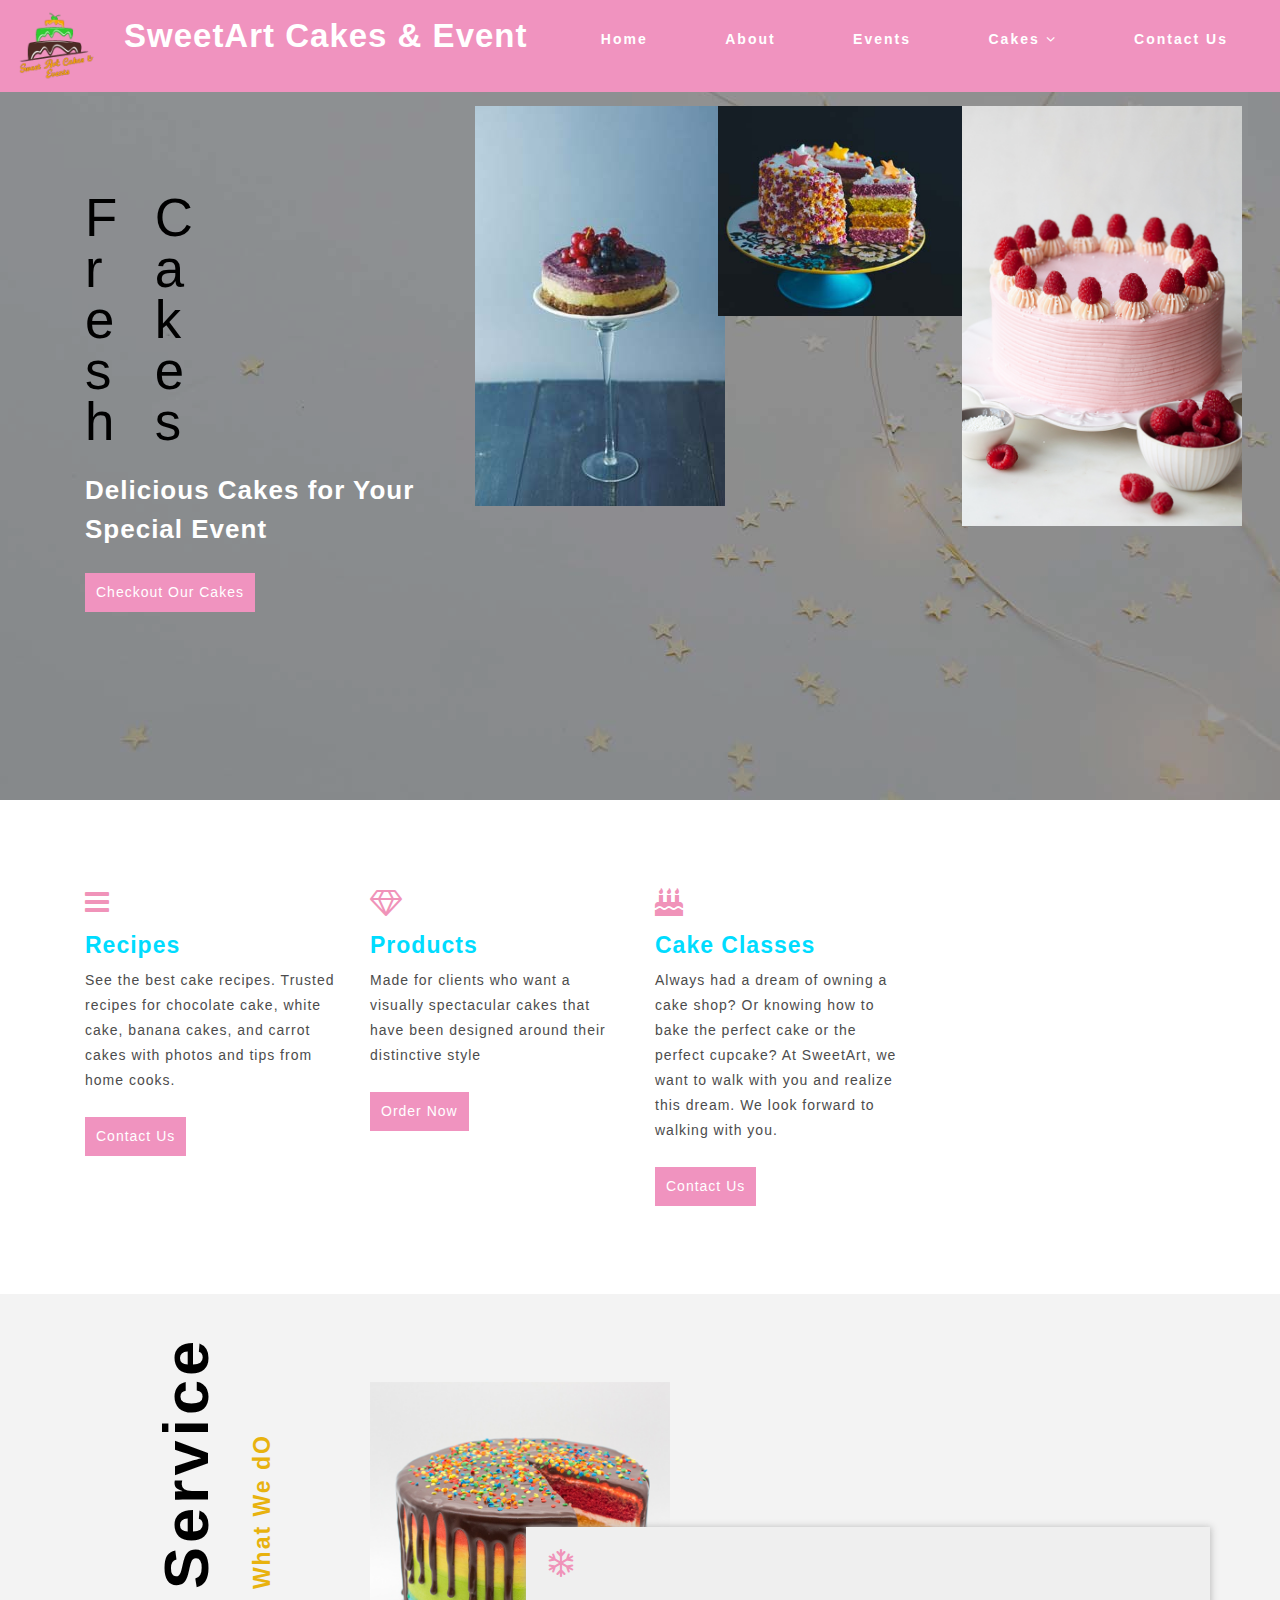
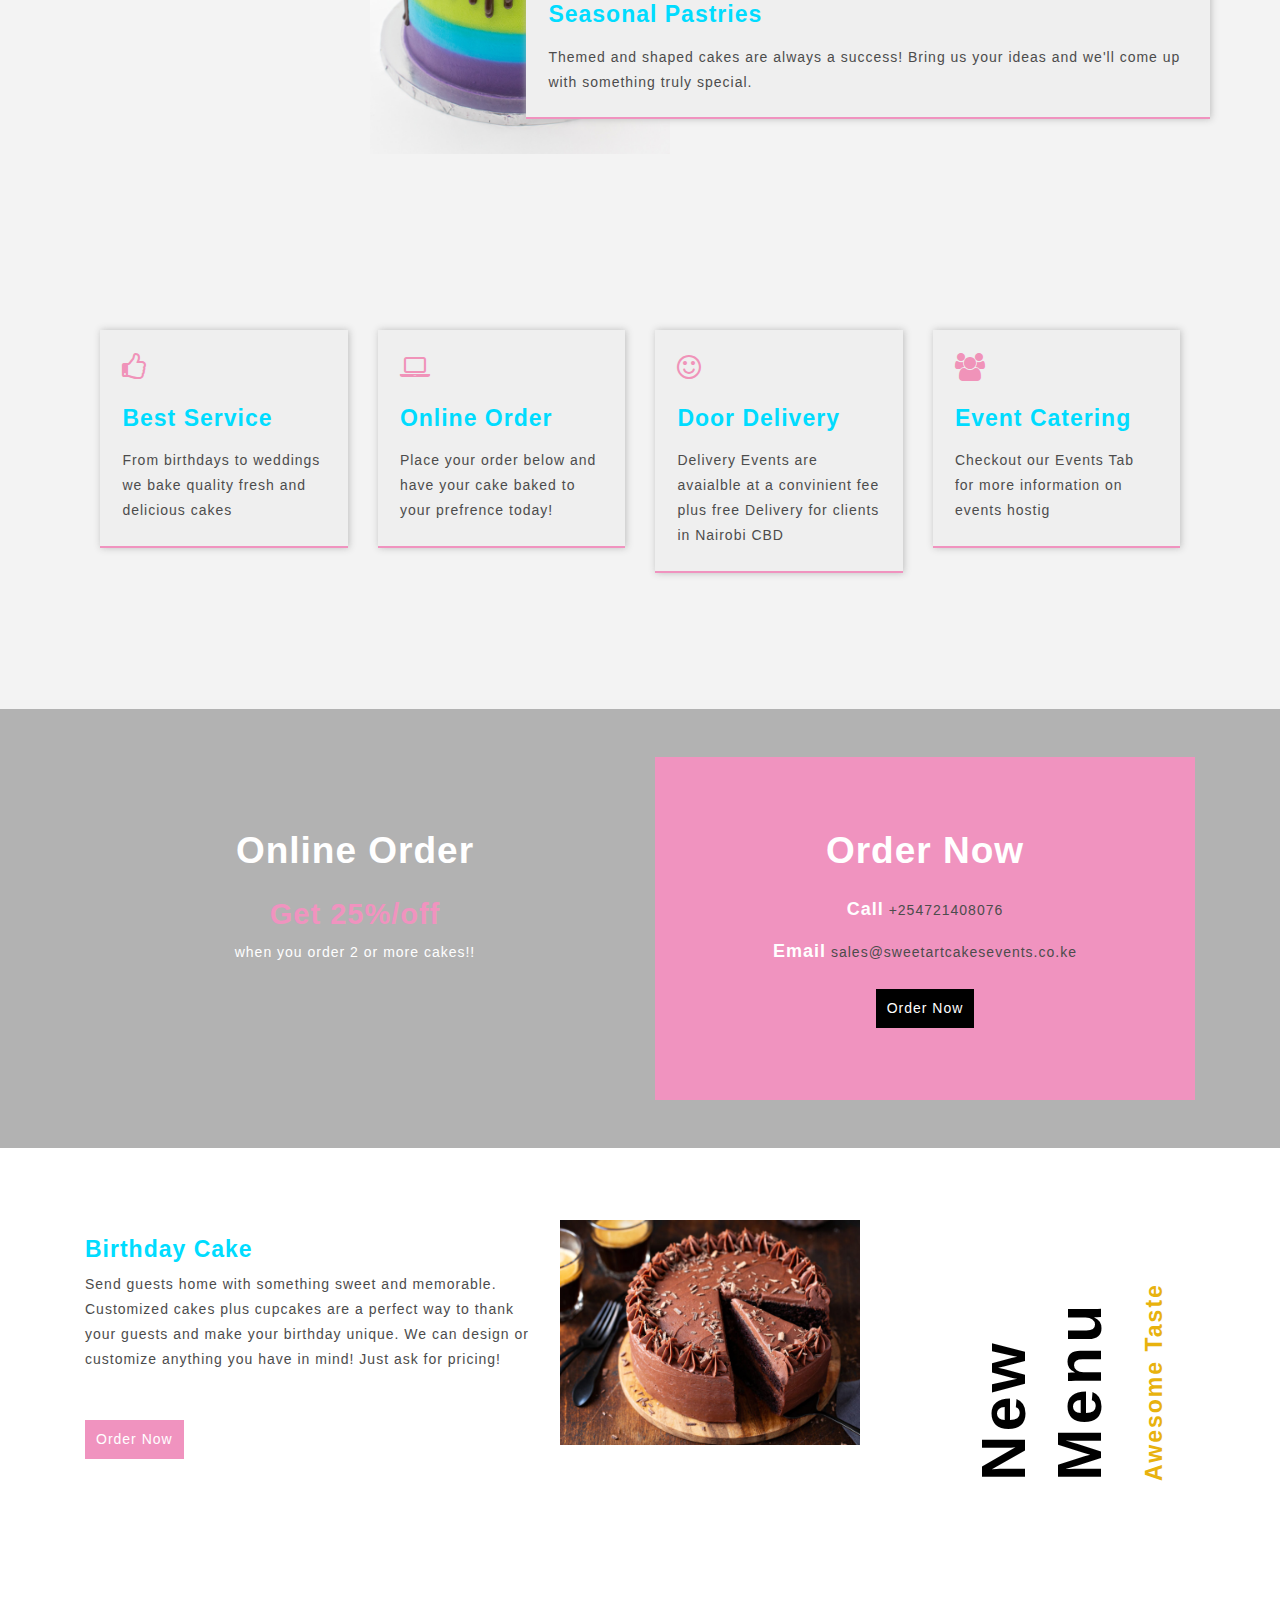
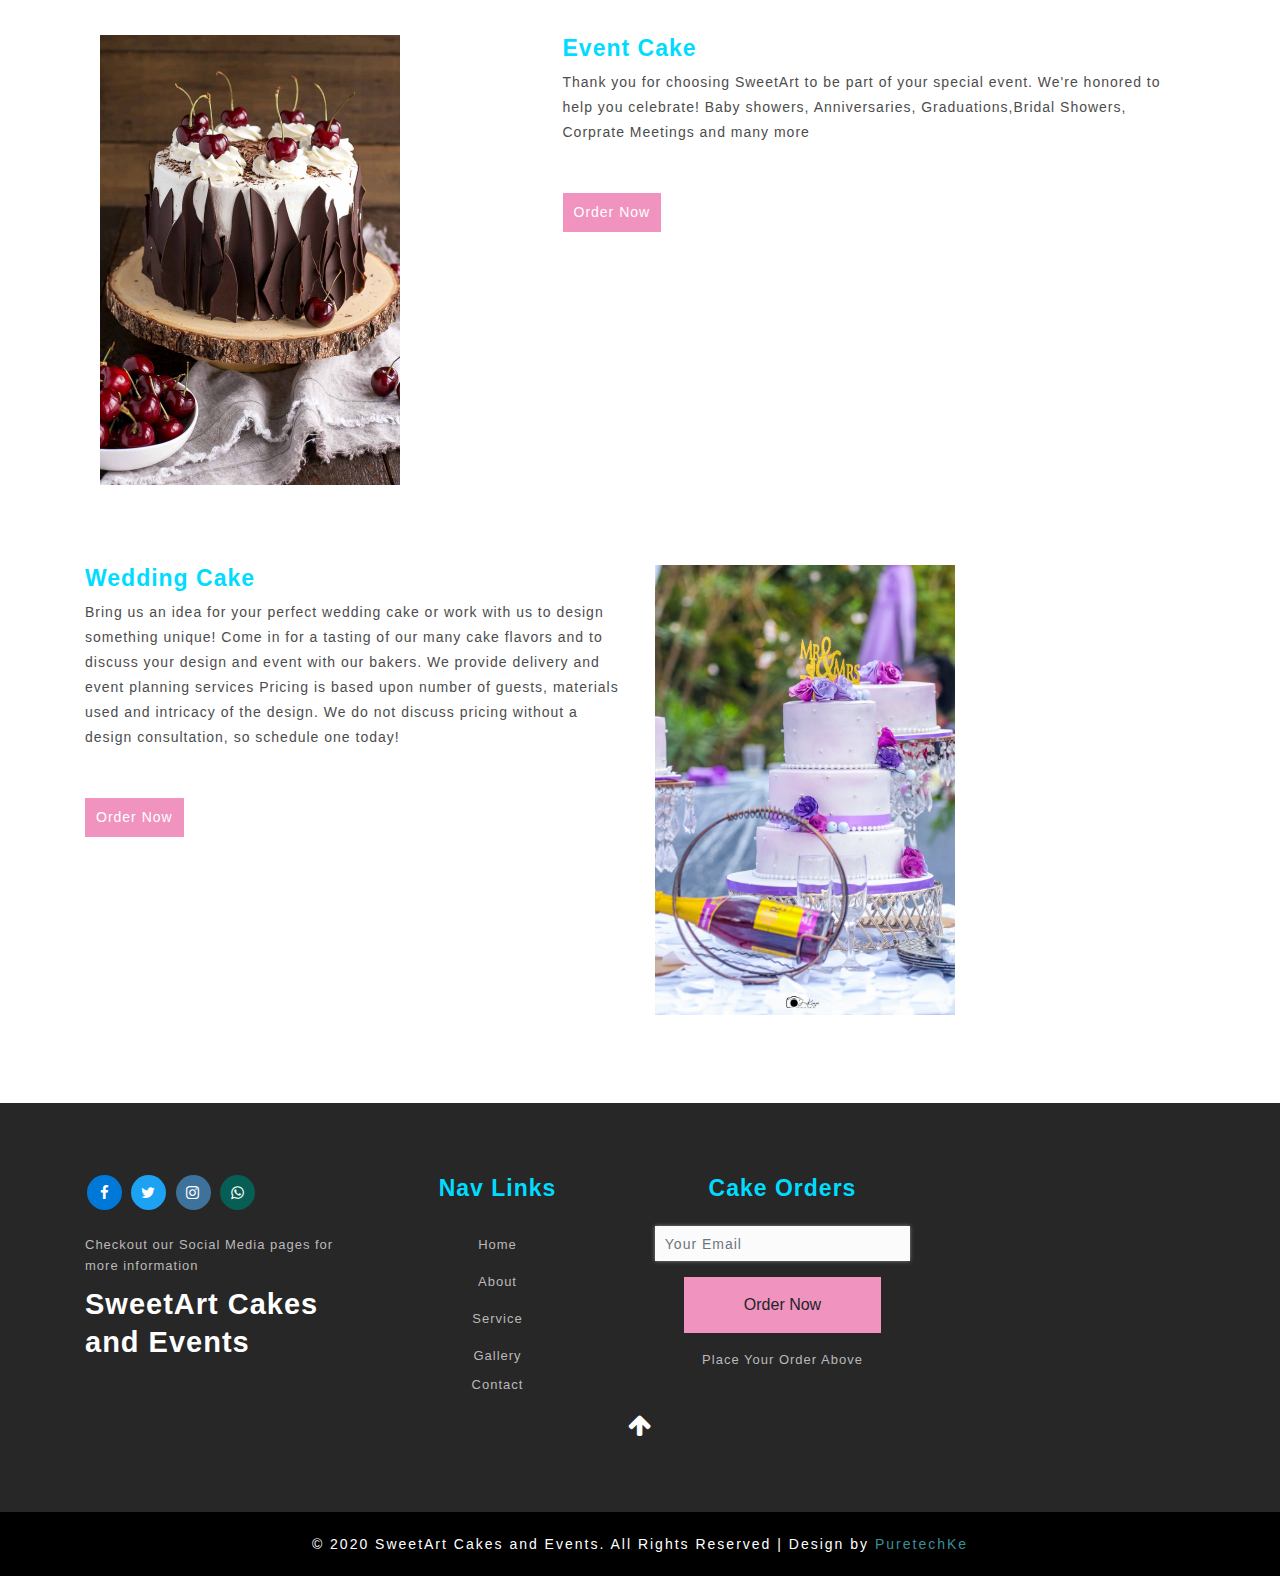
==== commit bc0fce50: "page" ====
--- a/index.html
+++ b/index.html
@@ -152,12 +152,7 @@
             <div class="col-sm-4 banner-right-images">
               <img src="images/Cake types/chocolate-raspberry-cake-thumb-sm.jpg" alt="news image" class="img-fluid">
             </div>
-            <div class="col-sm-4 banner-right-images">
-              <img src="images/Cake types/527a336a1689e947ae35e804e620d475.jpg" alt="news image" class="img-fluid ">
-            </div>
-            <div class="col-sm-4 banner-right-images">
-              <img src="images/Cake types/4fe8faca2a2882b6b019248d0cd06414.jpg" alt="news image" class="img-fluid">
-            </div>
+            </style>
           </div>
         </div>
       </div>
